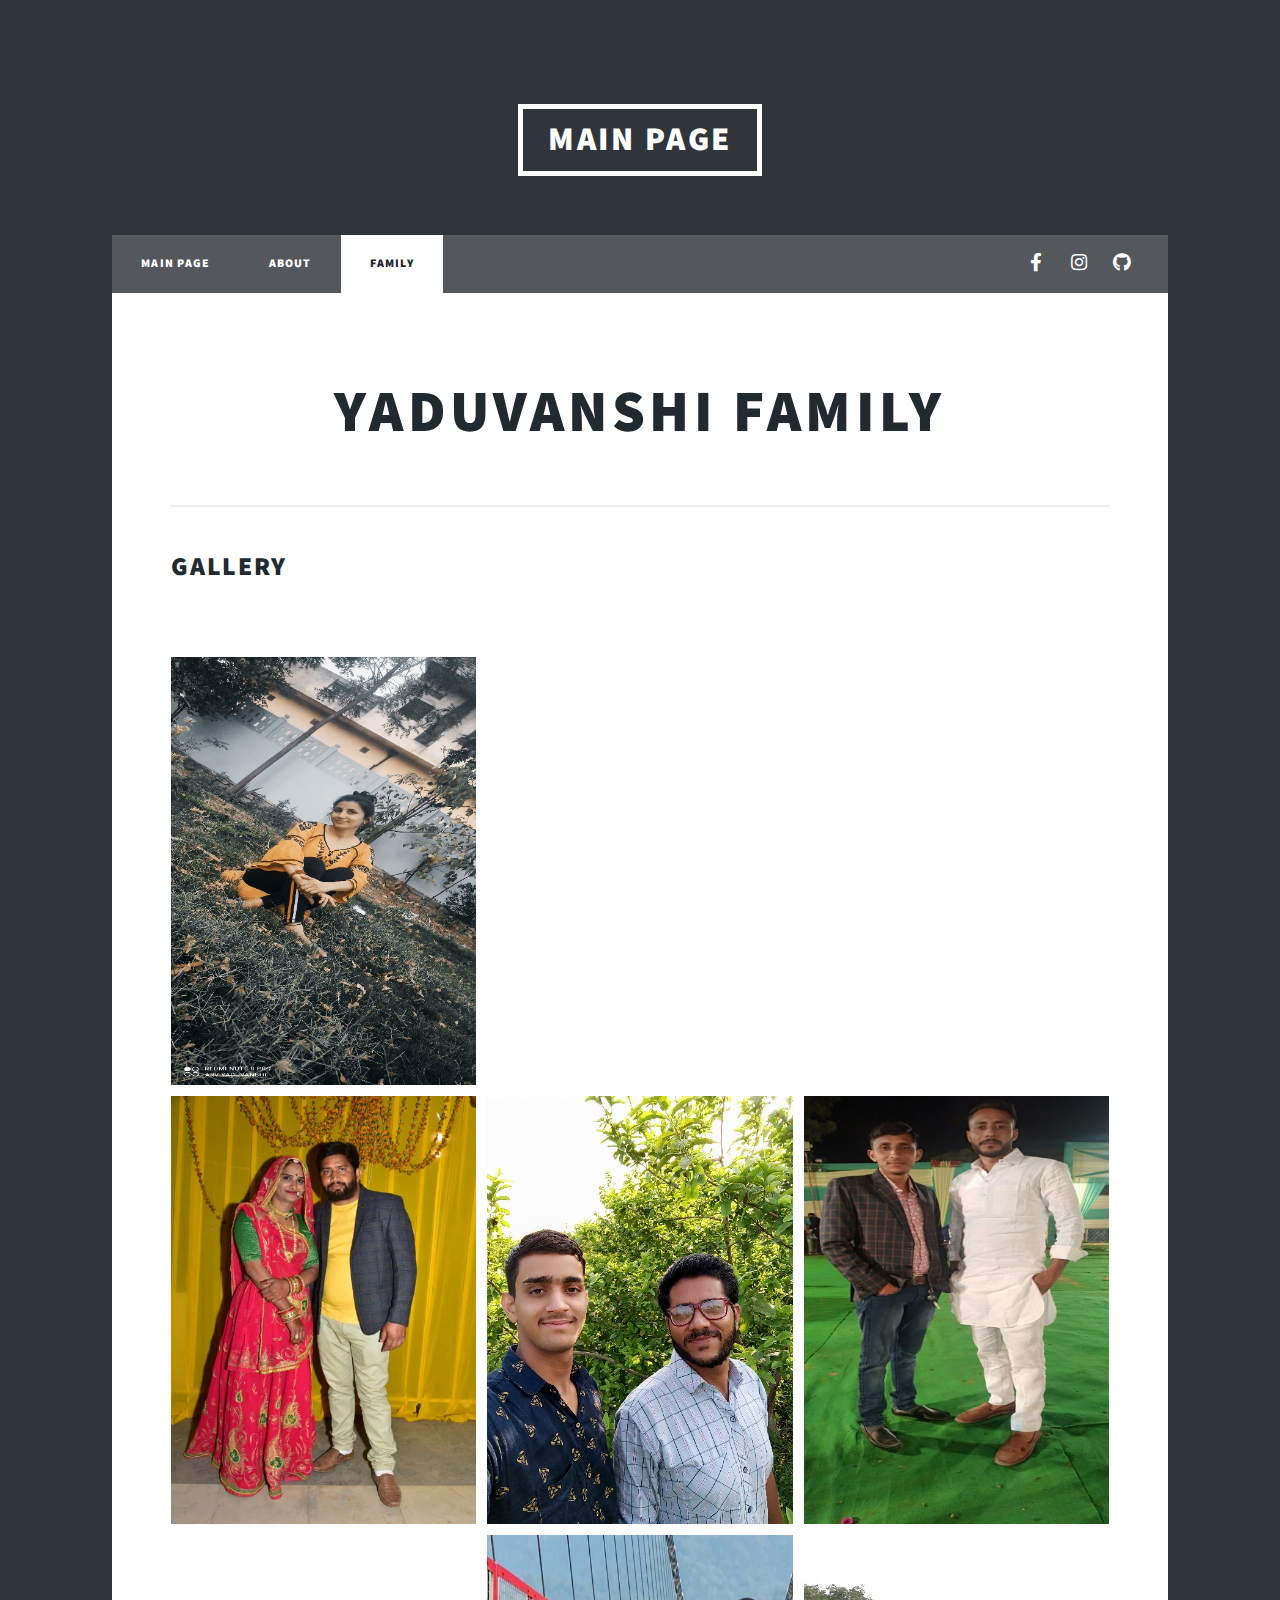
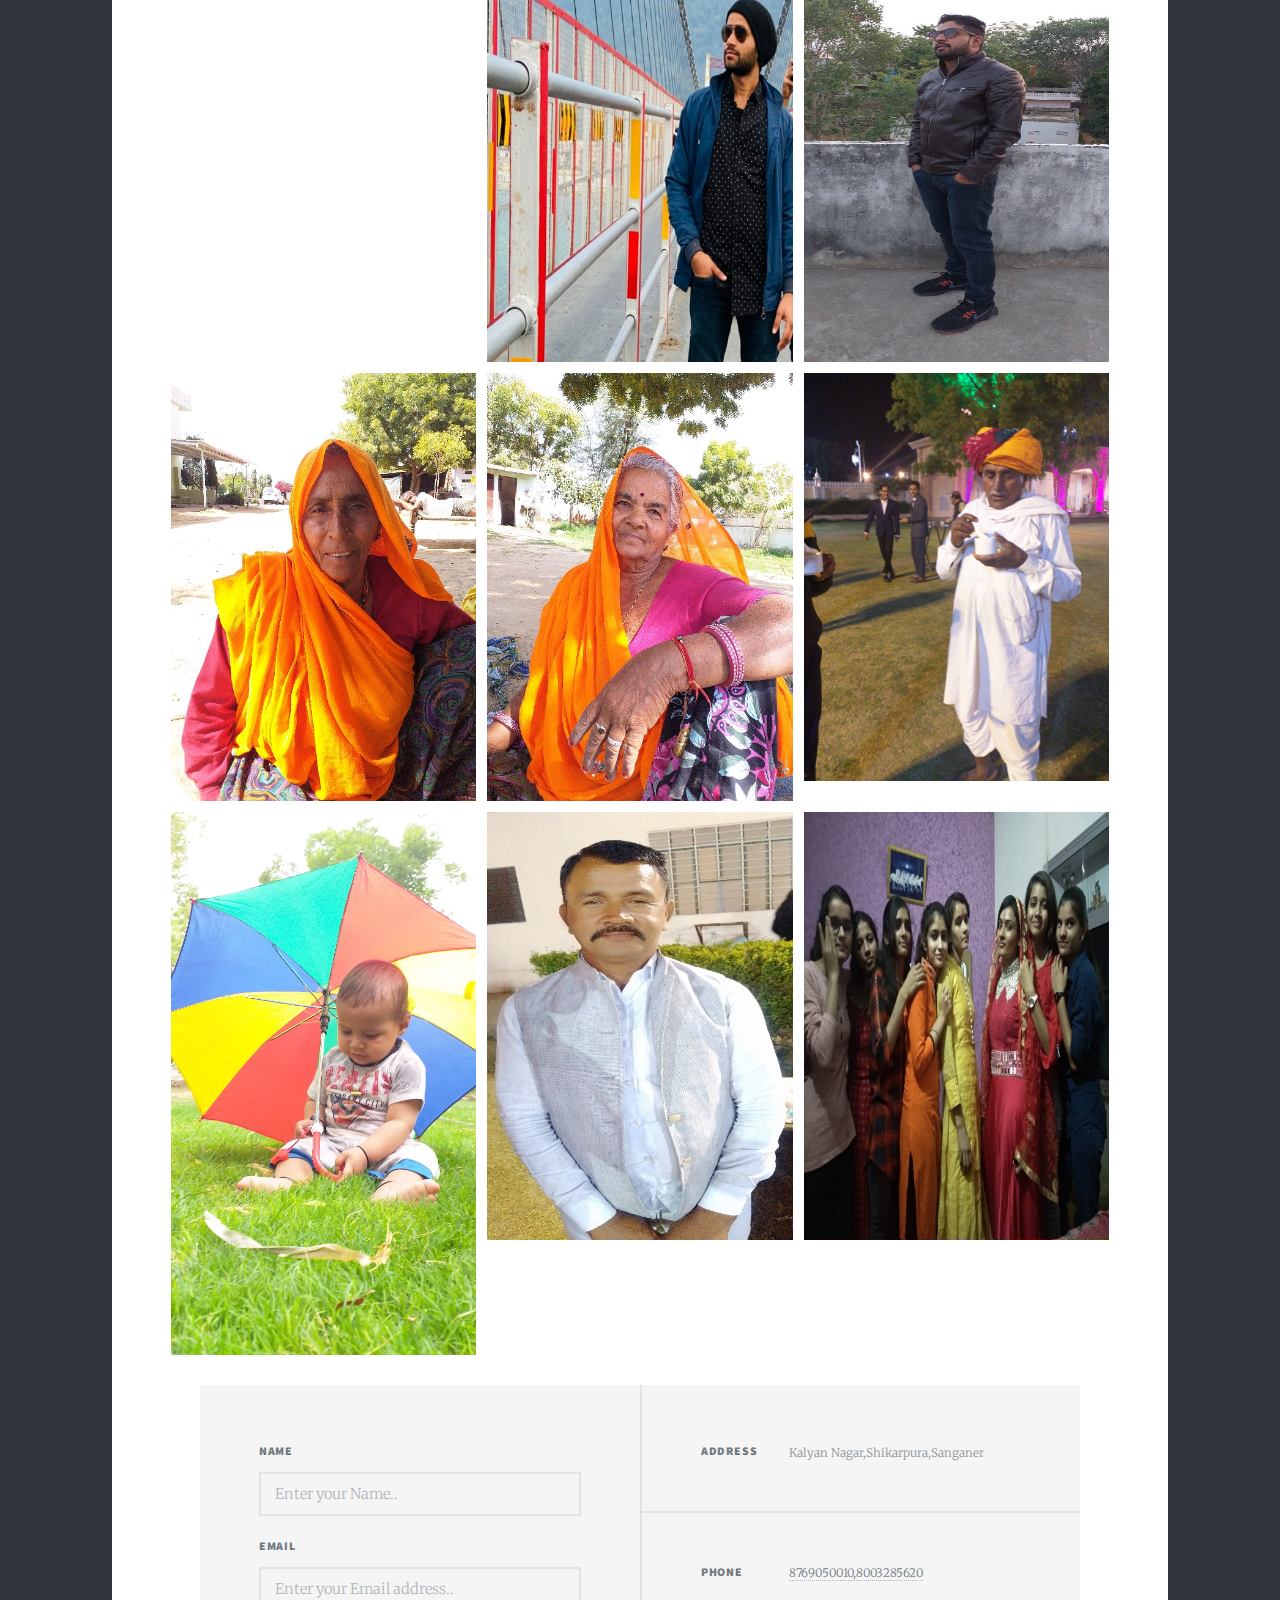
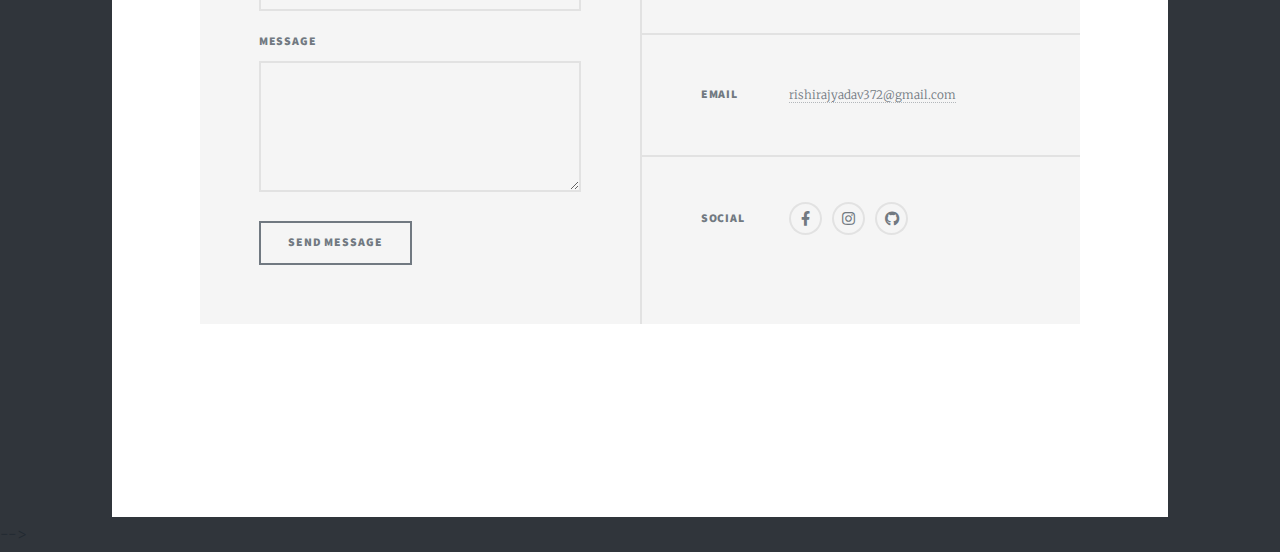
==== elements.html @ 3d3bac95 "Add files via upload" ====
<!DOCTYPE HTML>

<html>
	<head>
		<title>Family</title>
		<meta charset="utf-8" />
		<meta name="viewport" content="width=device-width, initial-scale=1, user-scalable=no" />
		<link rel="stylesheet" href="assets/css/main.css" />
		<noscript><link rel="stylesheet" href="assets/css/noscript.css" /></noscript>
	</head>
	<body class="is-preload">

		<!-- Wrapper -->
			<!-- <div id="wrapper">

				<!-- Header -->
					<header id="header">
						<a href="index.html" class="logo">Main Page</a>
					</header>

				<!-- Nav -->
					<nav id="nav">
						<ul class="links">
							<li><a href="index.html">Main page</a></li>
							<li><a href="generic.html">About</a></li>
							<li class="active"><a href="elements.html">Family</a></li>
						</ul>
						<ul class="icons">
							<li><a href="https://www.facebook.com/profile.php?id=100031483370514" class="icon brands fa-facebook-f"><span class="label">Facebook</span></a></li>
							<li><a href="https://www.instagram.com/sanjayyadav1346/" class="icon brands fa-instagram"><span class="label">Instagram</span></a></li>
							<li><a href="#" class="icon brands fa-github"><span class="label">GitHub</span></a></li>
						</ul>
					</nav>

				<!-- Main -->
					<div id="main">

						<!-- Post -->
							<section class="post">
								<header class="major">
									<h1>Yaduvanshi Family</h1>
								</header>

								<!-- Text stuff -->
									<hr />

								<!-- Image -->
									<h2>Gallery</h2>

									
									<span class="image fit"><img src="images/brothers.JPG" alt="" /></span>
									<div class="box alt">
										<div class="row gtr-50 gtr-uniform">
											<div class="col-4"><span class="image fit"><img src="images/abcd1.jpg" alt="" /></span></div>
											<div class="col-4"><span class="image fit"><img src="images/abcd2.jpg" alt="" /></span></div>
											<div class="col-4" ><span class="image fit"><img src="images/abcd3.jpg" alt=""/></span></div>
											<!-- Break -->
											<div class="col-4"><span class="image fit"><img src="images/police.jpg" alt="" /></span></div>
											<div class="col-4"><span class="image fit"><img src="images/sonu_bhaiya.jpg" alt="" /></span></div>
											<div class="col-4"><span class="image fit"><img src="images/seth.jpg" alt="" /></span></div>
											<!-- Break -->
											<div class="col-4"><span class="image fit"><img src="images/papa.jpg" alt="" /></span></div>
											<div class="col-4"><span class="image fit"><img src="images/me.jpg" alt="" /></span></div>
											<div class="col-4"><span class="image fit"><img src="images/chotu_bhai.jpg" alt="" /></span></div>
											<div class="col-4"><span class="image fit"><img src="images/gigi.jpg" alt="" /></span></div>
											<div class="col-4"><span class="image fit"><img src="images/bdi_dadi.jpg" alt="" /></span></div>
											<div class="col-4"><span class="image fit"><img src="images/mama.jpg" alt="" /></span></div>
											<div class="col-4"><span class="image fit"><img src="images/bhalla.jpg" alt="" /></span></div>
											<div class="col-4"><span class="image fit"><img src="images/bde_papa.jpg" alt="" /></span></div>
											<div class="col-4"><span class="image fit"><img src="images/sisters.jpg" alt="" /></span></div>


										</div>
									</div>
									<footer id="footer">
										<section>
											<form method="post" action="mailto:rishirajyadav372@gmail.com">
												<div class="fields">
													<div class="field">
														<label for="name" >Name</label>
														<input type="text" name="name" id="name" placeholder="Enter your Name.."/>
													</div>
													<div class="field">
														<label for="email">Email</label>
														<input type="text" name="email" id="email" placeholder="Enter your Email address.." />
													</div>
													<div class="field">
														<label for="message">Message</label>
														<textarea name="message" id="message" rows="3"></textarea>
													</div>
												</div>
												<ul class="actions">
													<li><input type="submit" value="Send Message" /></li>
												</ul>
											</form>
										</section>
										<section class="split contact">
											<section class="alt">
												<h3>Address</h3>
												<p>Kalyan Nagar,Shikarpura,Sanganer</p>
											</section>
											<section>
												<h3>Phone</h3>
												<p><a href="#">8769050010,8003285620</a></p>
											</section>
											<section>
												<h3>Email</h3>
												<p><a href="#">rishirajyadav372@gmail.com</a></p>
											</section>
											<section>
												<h3>Social</h3>
												<ul class="icons alt">
													
													<li><a href="https://www.facebook.com/profile.php?id=100031483370514" class="icon brands alt fa-facebook-f"><span class="label">Facebook</span></a></li>
													<li><a href="https://www.instagram.com/sanjayyadav1346/" class="icon brands alt fa-instagram"><span class="label">Instagram</span></a></li>
													<li><a href="https://github.com/rishiraj9211" class="icon brands alt fa-github"><span class="label">GitHub</span></a></li>
												</ul>
											</section>
										</section>
									</footer>
				
								<!-- Copyright -->
									<div id="copyright">
										<ul><li>&copy;Rishi Raj Yadav</li</ul>
									</div>
				
									
			</div>

		<!-- Scripts -->
			<script src="assets/js/jquery.min.js"></script>
			<script src="assets/js/jquery.scrollex.min.js"></script>
			<script src="assets/js/jquery.scrolly.min.js"></script>
			<script src="assets/js/browser.min.js"></script>
			<script src="assets/js/breakpoints.min.js"></script>
			<script src="assets/js/util.js"></script>
			<script src="assets/js/main.js"></script> -->

	</body>
</html>
---- assets/css/main.css ----
@import url(fontawesome-all.min.css);
@import url("https://fonts.googleapis.com/css?family=Merriweather:300,700,300italic,700italic|Source+Sans+Pro:900");

/*
	Massively by HTML5 UP
	html5up.net | @ajlkn
	Free for personal and commercial use under the CCA 3.0 license (html5up.net/license)
*/

html, body, div, span, applet, object,
iframe, h1, h2, h3, h4, h5, h6, p, blockquote,
pre, a, abbr, acronym, address, big, cite,
code, del, dfn, em, img, ins, kbd, q, s, samp,
small, strike, strong, sub, sup, tt, var, b,
u, i, center, dl, dt, dd, ol, ul, li, fieldset,
form, label, legend, table, caption, tbody,
tfoot, thead, tr, th, td, article, aside,
canvas, details, embed, figure, figcaption,
footer, header, hgroup, menu, nav, output, ruby,
section, summary, time, mark, audio, video {
	margin: 0;
	padding: 0;
	border: 0;
	font-size: 100%;
	font: inherit;
	vertical-align: baseline;}

article, aside, details, figcaption, figure,
footer, header, hgroup, menu, nav, section {
	display: block;}

body {
	line-height: 1;
}

ol, ul {
	list-style: none;
}

blockquote, q {
	quotes: none;
}

	blockquote:before, blockquote:after, q:before, q:after {
		content: '';
		content: none;
	}

table {
	border-collapse: collapse;
	border-spacing: 0;
}

body {
	-webkit-text-size-adjust: none;
}

mark {
	background-color: transparent;
	color: inherit;
}

input::-moz-focus-inner {
	border: 0;
	padding: 0;
}

input, select, textarea {
	-moz-appearance: none;
	-webkit-appearance: none;
	-ms-appearance: none;
	appearance: none;
}

/* Basic */

	@-ms-viewport {
		width: device-width;
	}

	body {
		-ms-overflow-style: scrollbar;
	}

	@media screen and (max-width: 480px) {

		html, body {
			min-width: 320px;
		}

	}

	html {
		box-sizing: border-box;
	}

	*, *:before, *:after {
		box-sizing: inherit;
	}

	body {
		background-color: #30353b;
	}

		body.is-preload *, body.is-preload *:before, body.is-preload *:after {
			-moz-animation: none !important;
			-webkit-animation: none !important;
			-ms-animation: none !important;
			animation: none !important;
			-moz-transition: none !important;
			-webkit-transition: none !important;
			-ms-transition: none !important;
			transition: none !important;
		}

/* Type */

	html {
		font-size: 16pt;
	}

		@media screen and (max-width: 1680px) {

			html {
				font-size: 12pt;
			}

		}

		@media screen and (max-width: 1280px) {

			html {
				font-size: 11pt;
			}

		}

		@media screen and (max-width: 360px) {

			html {
				font-size: 10pt;
			}

		}

	body {
		color: #212931;
	}

	body, input, select, textarea {
		font-family: "Merriweather", Georgia, serif;
		font-weight: 300;
		font-size: 1rem;
		line-height: 2.375;
	}

	a {
		-moz-transition: color 0.2s ease-in-out, background-color 0.2s ease-in-out, border-color 0.2s ease-in-out, box-shadow 0.2s ease-in-out;
		-webkit-transition: color 0.2s ease-in-out, background-color 0.2s ease-in-out, border-color 0.2s ease-in-out, box-shadow 0.2s ease-in-out;
		-ms-transition: color 0.2s ease-in-out, background-color 0.2s ease-in-out, border-color 0.2s ease-in-out, box-shadow 0.2s ease-in-out;
		transition: color 0.2s ease-in-out, background-color 0.2s ease-in-out, border-color 0.2s ease-in-out, box-shadow 0.2s ease-in-out;
		border-bottom: dotted 1px;
		text-decoration: none;
	}

		a:hover {
			border-bottom-color: transparent;
		}

	strong, b {
		font-weight: 600;
	}

	em, i {
		font-style: italic;
	}

	p {
		text-align: justify;
		margin: 0 0 2rem 0;
	}

	h1, h2, h3, h4, h5, h6 {
		font-family: "Source Sans Pro", Helvetica, sans-serif;
		font-weight: 900;
		line-height: 1.5;
		letter-spacing: 0.075em;
		text-transform: uppercase;
		margin: 0 0 1rem 0;
	}

		h1 a, h2 a, h3 a, h4 a, h5 a, h6 a {
			border-bottom: 0;
			color: inherit;
			text-decoration: none;
		}

	h1 {
		font-size: 4rem;
		line-height: 1.1;
		margin: 0 0 2rem 0;
	}

	h2 {
		font-size: 1.75rem;
		line-height: 1.3;
		margin: 0 0 1.5rem 0;
	}

	h3 {
		font-size: 1.25rem;
		margin: 0 0 1.5rem 0;
	}

	h4 {
		font-size: 1rem;
	}

	h5 {
		font-size: 0.9rem;
	}

	h6 {
		font-size: 0.8rem;
	}

	sub {
		font-size: 0.8rem;
		position: relative;
		top: 0.5rem;
	}

	sup {
		font-size: 0.8rem;
		position: relative;
		top: -0.5rem;
	}

	blockquote {
		border-left: solid 4px;
		font-style: italic;
		margin: 0 0 2rem 0;
		padding: 0.5rem 0 0.5rem 2rem;
	}

	code {
		border: solid 2px;
		font-family: "Courier New", monospace;
		font-size: 0.9rem;
		margin: 0 0.25rem;
		padding: 0.25rem 0.65rem;
	}

	pre {
		-webkit-overflow-scrolling: touch;
		font-family: "Courier New", monospace;
		font-size: 0.9rem;
		margin: 0 0 2rem 0;
	}

		pre code {
			display: block;
			line-height: 1.75;
			padding: 1rem 1.5rem;
			overflow-x: auto;
		}

	hr {
		border: 0;
		border-bottom: solid 2px;
		margin: 3rem 0;
	}

		hr.major {
			margin: 5rem 0;
		}

	.align-left {
		text-align: left;
	}

	.align-center {
		text-align: center;
	}

	.align-right {
		text-align: right;
	}

	input, select, textarea {
		color: #212931;
	}

	a {
		color: #212931;
		border-bottom-color: rgba(33, 41, 49, 0.5);
	}

		a:hover {
			border-bottom-color: transparent;
			color: #18bfef !important;
		}

	strong, b {
		color: #212931;
	}

	h1, h2, h3, h4, h5, h6 {
		color: #212931;
	}

	blockquote {
		border-left-color: #eeeeee;
	}

	code {
		background: rgba(220, 220, 220, 0.25);
		border-color: #eeeeee;
	}

	hr {
		border-bottom-color: #eeeeee;
	}

/* Row */

	.row {
		display: flex;
		flex-wrap: wrap;
		box-sizing: border-box;
		align-items: stretch;
	}

		.row > * {
			box-sizing: border-box;
		}

		.row.gtr-uniform > * > :last-child {
			margin-bottom: 0;
		}

		.row.aln-left {
			justify-content: flex-start;
		}

		.row.aln-center {
			justify-content: center;
		}

		.row.aln-right {
			justify-content: flex-end;
		}

		.row.aln-top {
			align-items: flex-start;
		}

		.row.aln-middle {
			align-items: center;
		}

		.row.aln-bottom {
			align-items: flex-end;
		}

		.row > .imp {
			order: -1;
		}

		.row > .col-1 {
			width: 8.33333%;
		}

		.row > .off-1 {
			margin-left: 8.33333%;
		}

		.row > .col-2 {
			width: 16.66667%;
		}

		.row > .off-2 {
			margin-left: 16.66667%;
		}

		.row > .col-3 {
			width: 25%;
		}

		.row > .off-3 {
			margin-left: 25%;
		}

		.row > .col-4 {
			width: 33.33333%;
		}

		.row > .off-4 {
			margin-left: 33.33333%;
		}

		.row > .col-5 {
			width: 41.66667%;
		}

		.row > .off-5 {
			margin-left: 41.66667%;
		}

		.row > .col-6 {
			width: 50%;
		}

		.row > .off-6 {
			margin-left: 50%;
		}

		.row > .col-7 {
			width: 58.33333%;
		}

		.row > .off-7 {
			margin-left: 58.33333%;
		}

		.row > .col-8 {
			width: 66.66667%;
		}

		.row > .off-8 {
			margin-left: 66.66667%;
		}

		.row > .col-9 {
			width: 75%;
		}

		.row > .off-9 {
			margin-left: 75%;
		}

		.row > .col-10 {
			width: 83.33333%;
		}

		.row > .off-10 {
			margin-left: 83.33333%;
		}

		.row > .col-11 {
			width: 91.66667%;
		}

		.row > .off-11 {
			margin-left: 91.66667%;
		}

		.row > .col-12 {
			width: 100%;
		}

		.row > .off-12 {
			margin-left: 100%;
		}

		.row.gtr-0 {
			margin-top: 0;
			margin-left: 0rem;
		}

			.row.gtr-0 > * {
				padding: 0 0 0 0rem;
			}

			.row.gtr-0.gtr-uniform {
				margin-top: 0rem;
			}

				.row.gtr-0.gtr-uniform > * {
					padding-top: 0rem;
				}

		.row.gtr-25 {
			margin-top: 0;
			margin-left: -0.375rem;
		}

			.row.gtr-25 > * {
				padding: 0 0 0 0.375rem;
			}

			.row.gtr-25.gtr-uniform {
				margin-top: -0.375rem;
			}

				.row.gtr-25.gtr-uniform > * {
					padding-top: 0.375rem;
				}

		.row.gtr-50 {
			margin-top: 0;
			margin-left: -0.75rem;
		}

			.row.gtr-50 > * {
				padding: 0 0 0 0.75rem;
			}

			.row.gtr-50.gtr-uniform {
				margin-top: -0.75rem;
			}

				.row.gtr-50.gtr-uniform > * {
					padding-top: 0.75rem;
				}

		.row {
			margin-top: 0;
			margin-left: -1.5rem;
		}

			.row > * {
				padding: 0 0 0 1.5rem;
			}

			.row.gtr-uniform {
				margin-top: -1.5rem;
			}

				.row.gtr-uniform > * {
					padding-top: 1.5rem;
				}

		.row.gtr-150 {
			margin-top: 0;
			margin-left: -2.25rem;
		}

			.row.gtr-150 > * {
				padding: 0 0 0 2.25rem;
			}

			.row.gtr-150.gtr-uniform {
				margin-top: -2.25rem;
			}

				.row.gtr-150.gtr-uniform > * {
					padding-top: 2.25rem;
				}

		.row.gtr-200 {
			margin-top: 0;
			margin-left: -3rem;
		}

			.row.gtr-200 > * {
				padding: 0 0 0 3rem;
			}

			.row.gtr-200.gtr-uniform {
				margin-top: -3rem;
			}

				.row.gtr-200.gtr-uniform > * {
					padding-top: 3rem;
				}

		@media screen and (max-width: 1680px) {

			.row {
				display: flex;
				flex-wrap: wrap;
				box-sizing: border-box;
				align-items: stretch;
			}

				.row > * {
					box-sizing: border-box;
				}

				.row.gtr-uniform > * > :last-child {
					margin-bottom: 0;
				}

				.row.aln-left {
					justify-content: flex-start;
				}

				.row.aln-center {
					justify-content: center;
				}

				.row.aln-right {
					justify-content: flex-end;
				}

				.row.aln-top {
					align-items: flex-start;
				}

				.row.aln-middle {
					align-items: center;
				}

				.row.aln-bottom {
					align-items: flex-end;
				}

				.row > .imp-xlarge {
					order: -1;
				}

				.row > .col-1-xlarge {
					width: 8.33333%;
				}

				.row > .off-1-xlarge {
					margin-left: 8.33333%;
				}

				.row > .col-2-xlarge {
					width: 16.66667%;
				}

				.row > .off-2-xlarge {
					margin-left: 16.66667%;
				}

				.row > .col-3-xlarge {
					width: 25%;
				}

				.row > .off-3-xlarge {
					margin-left: 25%;
				}

				.row > .col-4-xlarge {
					width: 33.33333%;
				}

				.row > .off-4-xlarge {
					margin-left: 33.33333%;
				}

				.row > .col-5-xlarge {
					width: 41.66667%;
				}

				.row > .off-5-xlarge {
					margin-left: 41.66667%;
				}

				.row > .col-6-xlarge {
					width: 50%;
				}

				.row > .off-6-xlarge {
					margin-left: 50%;
				}

				.row > .col-7-xlarge {
					width: 58.33333%;
				}

				.row > .off-7-xlarge {
					margin-left: 58.33333%;
				}

				.row > .col-8-xlarge {
					width: 66.66667%;
				}

				.row > .off-8-xlarge {
					margin-left: 66.66667%;
				}

				.row > .col-9-xlarge {
					width: 75%;
				}

				.row > .off-9-xlarge {
					margin-left: 75%;
				}

				.row > .col-10-xlarge {
					width: 83.33333%;
				}

				.row > .off-10-xlarge {
					margin-left: 83.33333%;
				}

				.row > .col-11-xlarge {
					width: 91.66667%;
				}

				.row > .off-11-xlarge {
					margin-left: 91.66667%;
				}

				.row > .col-12-xlarge {
					width: 100%;
				}

				.row > .off-12-xlarge {
					margin-left: 100%;
				}

				.row.gtr-0 {
					margin-top: 0;
					margin-left: 0rem;
				}

					.row.gtr-0 > * {
						padding: 0 0 0 0rem;
					}

					.row.gtr-0.gtr-uniform {
						margin-top: 0rem;
					}

						.row.gtr-0.gtr-uniform > * {
							padding-top: 0rem;
						}

				.row.gtr-25 {
					margin-top: 0;
					margin-left: -0.375rem;
				}

					.row.gtr-25 > * {
						padding: 0 0 0 0.375rem;
					}

					.row.gtr-25.gtr-uniform {
						margin-top: -0.375rem;
					}

						.row.gtr-25.gtr-uniform > * {
							padding-top: 0.375rem;
						}

				.row.gtr-50 {
					margin-top: 0;
					margin-left: -0.75rem;
				}

					.row.gtr-50 > * {
						padding: 0 0 0 0.75rem;
					}

					.row.gtr-50.gtr-uniform {
						margin-top: -0.75rem;
					}

						.row.gtr-50.gtr-uniform > * {
							padding-top: 0.75rem;
						}

				.row {
					margin-top: 0;
					margin-left: -1.5rem;
				}

					.row > * {
						padding: 0 0 0 1.5rem;
					}

					.row.gtr-uniform {
						margin-top: -1.5rem;
					}

						.row.gtr-uniform > * {
							padding-top: 1.5rem;
						}

				.row.gtr-150 {
					margin-top: 0;
					margin-left: -2.25rem;
				}

					.row.gtr-150 > * {
						padding: 0 0 0 2.25rem;
					}

					.row.gtr-150.gtr-uniform {
						margin-top: -2.25rem;
					}

						.row.gtr-150.gtr-uniform > * {
							padding-top: 2.25rem;
						}

				.row.gtr-200 {
					margin-top: 0;
					margin-left: -3rem;
				}

					.row.gtr-200 > * {
						padding: 0 0 0 3rem;
					}

					.row.gtr-200.gtr-uniform {
						margin-top: -3rem;
					}

						.row.gtr-200.gtr-uniform > * {
							padding-top: 3rem;
						}

		}

		@media screen and (max-width: 1280px) {

			.row {
				display: flex;
				flex-wrap: wrap;
				box-sizing: border-box;
				align-items: stretch;
			}

				.row > * {
					box-sizing: border-box;
				}

				.row.gtr-uniform > * > :last-child {
					margin-bottom: 0;
				}

				.row.aln-left {
					justify-content: flex-start;
				}

				.row.aln-center {
					justify-content: center;
				}

				.row.aln-right {
					justify-content: flex-end;
				}

				.row.aln-top {
					align-items: flex-start;
				}

				.row.aln-middle {
					align-items: center;
				}

				.row.aln-bottom {
					align-items: flex-end;
				}

				.row > .imp-large {
					order: -1;
				}

				.row > .col-1-large {
					width: 8.33333%;
				}

				.row > .off-1-large {
					margin-left: 8.33333%;
				}

				.row > .col-2-large {
					width: 16.66667%;
				}

				.row > .off-2-large {
					margin-left: 16.66667%;
				}

				.row > .col-3-large {
					width: 25%;
				}

				.row > .off-3-large {
					margin-left: 25%;
				}

				.row > .col-4-large {
					width: 33.33333%;
				}

				.row > .off-4-large {
					margin-left: 33.33333%;
				}

				.row > .col-5-large {
					width: 41.66667%;
				}

				.row > .off-5-large {
					margin-left: 41.66667%;
				}

				.row > .col-6-large {
					width: 50%;
				}

				.row > .off-6-large {
					margin-left: 50%;
				}

				.row > .col-7-large {
					width: 58.33333%;
				}

				.row > .off-7-large {
					margin-left: 58.33333%;
				}

				.row > .col-8-large {
					width: 66.66667%;
				}

				.row > .off-8-large {
					margin-left: 66.66667%;
				}

				.row > .col-9-large {
					width: 75%;
				}

				.row > .off-9-large {
					margin-left: 75%;
				}

				.row > .col-10-large {
					width: 83.33333%;
				}

				.row > .off-10-large {
					margin-left: 83.33333%;
				}

				.row > .col-11-large {
					width: 91.66667%;
				}

				.row > .off-11-large {
					margin-left: 91.66667%;
				}

				.row > .col-12-large {
					width: 100%;
				}

				.row > .off-12-large {
					margin-left: 100%;
				}

				.row.gtr-0 {
					margin-top: 0;
					margin-left: 0rem;
				}

					.row.gtr-0 > * {
						padding: 0 0 0 0rem;
					}

					.row.gtr-0.gtr-uniform {
						margin-top: 0rem;
					}

						.row.gtr-0.gtr-uniform > * {
							padding-top: 0rem;
						}

				.row.gtr-25 {
					margin-top: 0;
					margin-left: -0.375rem;
				}

					.row.gtr-25 > * {
						padding: 0 0 0 0.375rem;
					}

					.row.gtr-25.gtr-uniform {
						margin-top: -0.375rem;
					}

						.row.gtr-25.gtr-uniform > * {
							padding-top: 0.375rem;
						}

				.row.gtr-50 {
					margin-top: 0;
					margin-left: -0.75rem;
				}

					.row.gtr-50 > * {
						padding: 0 0 0 0.75rem;
					}

					.row.gtr-50.gtr-uniform {
						margin-top: -0.75rem;
					}

						.row.gtr-50.gtr-uniform > * {
							padding-top: 0.75rem;
						}

				.row {
					margin-top: 0;
					margin-left: -1.5rem;
				}

					.row > * {
						padding: 0 0 0 1.5rem;
					}

					.row.gtr-uniform {
						margin-top: -1.5rem;
					}

						.row.gtr-uniform > * {
							padding-top: 1.5rem;
						}

				.row.gtr-150 {
					margin-top: 0;
					margin-left: -2.25rem;
				}

					.row.gtr-150 > * {
						padding: 0 0 0 2.25rem;
					}

					.row.gtr-150.gtr-uniform {
						margin-top: -2.25rem;
					}

						.row.gtr-150.gtr-uniform > * {
							padding-top: 2.25rem;
						}

				.row.gtr-200 {
					margin-top: 0;
					margin-left: -3rem;
				}

					.row.gtr-200 > * {
						padding: 0 0 0 3rem;
					}

					.row.gtr-200.gtr-uniform {
						margin-top: -3rem;
					}

						.row.gtr-200.gtr-uniform > * {
							padding-top: 3rem;
						}

		}

		@media screen and (max-width: 980px) {

			.row {
				display: flex;
				flex-wrap: wrap;
				box-sizing: border-box;
				align-items: stretch;
			}

				.row > * {
					box-sizing: border-box;
				}

				.row.gtr-uniform > * > :last-child {
					margin-bottom: 0;
				}

				.row.aln-left {
					justify-content: flex-start;
				}

				.row.aln-center {
					justify-content: center;
				}

				.row.aln-right {
					justify-content: flex-end;
				}

				.row.aln-top {
					align-items: flex-start;
				}

				.row.aln-middle {
					align-items: center;
				}

				.row.aln-bottom {
					align-items: flex-end;
				}

				.row > .imp-medium {
					order: -1;
				}

				.row > .col-1-medium {
					width: 8.33333%;
				}

				.row > .off-1-medium {
					margin-left: 8.33333%;
				}

				.row > .col-2-medium {
					width: 16.66667%;
				}

				.row > .off-2-medium {
					margin-left: 16.66667%;
				}

				.row > .col-3-medium {
					width: 25%;
				}

				.row > .off-3-medium {
					margin-left: 25%;
				}

				.row > .col-4-medium {
					width: 33.33333%;
				}

				.row > .off-4-medium {
					margin-left: 33.33333%;
				}

				.row > .col-5-medium {
					width: 41.66667%;
				}

				.row > .off-5-medium {
					margin-left: 41.66667%;
				}

				.row > .col-6-medium {
					width: 50%;
				}

				.row > .off-6-medium {
					margin-left: 50%;
				}

				.row > .col-7-medium {
					width: 58.33333%;
				}

				.row > .off-7-medium {
					margin-left: 58.33333%;
				}

				.row > .col-8-medium {
					width: 66.66667%;
				}

				.row > .off-8-medium {
					margin-left: 66.66667%;
				}

				.row > .col-9-medium {
					width: 75%;
				}

				.row > .off-9-medium {
					margin-left: 75%;
				}

				.row > .col-10-medium {
					width: 83.33333%;
				}

				.row > .off-10-medium {
					margin-left: 83.33333%;
				}

				.row > .col-11-medium {
					width: 91.66667%;
				}

				.row > .off-11-medium {
					margin-left: 91.66667%;
				}

				.row > .col-12-medium {
					width: 100%;
				}

				.row > .off-12-medium {
					margin-left: 100%;
				}

				.row.gtr-0 {
					margin-top: 0;
					margin-left: 0rem;
				}

					.row.gtr-0 > * {
						padding: 0 0 0 0rem;
					}

					.row.gtr-0.gtr-uniform {
						margin-top: 0rem;
					}

						.row.gtr-0.gtr-uniform > * {
							padding-top: 0rem;
						}

				.row.gtr-25 {
					margin-top: 0;
					margin-left: -0.375rem;
				}

					.row.gtr-25 > * {
						padding: 0 0 0 0.375rem;
					}

					.row.gtr-25.gtr-uniform {
						margin-top: -0.375rem;
					}

						.row.gtr-25.gtr-uniform > * {
							padding-top: 0.375rem;
						}

				.row.gtr-50 {
					margin-top: 0;
					margin-left: -0.75rem;
				}

					.row.gtr-50 > * {
						padding: 0 0 0 0.75rem;
					}

					.row.gtr-50.gtr-uniform {
						margin-top: -0.75rem;
					}

						.row.gtr-50.gtr-uniform > * {
							padding-top: 0.75rem;
						}

				.row {
					margin-top: 0;
					margin-left: -1.5rem;
				}

					.row > * {
						padding: 0 0 0 1.5rem;
					}

					.row.gtr-uniform {
						margin-top: -1.5rem;
					}

						.row.gtr-uniform > * {
							padding-top: 1.5rem;
						}

				.row.gtr-150 {
					margin-top: 0;
					margin-left: -2.25rem;
				}

					.row.gtr-150 > * {
						padding: 0 0 0 2.25rem;
					}

					.row.gtr-150.gtr-uniform {
						margin-top: -2.25rem;
					}

						.row.gtr-150.gtr-uniform > * {
							padding-top: 2.25rem;
						}

				.row.gtr-200 {
					margin-top: 0;
					margin-left: -3rem;
				}

					.row.gtr-200 > * {
						padding: 0 0 0 3rem;
					}

					.row.gtr-200.gtr-uniform {
						margin-top: -3rem;
					}

						.row.gtr-200.gtr-uniform > * {
							padding-top: 3rem;
						}

		}

		@media screen and (max-width: 736px) {

			.row {
				display: flex;
				flex-wrap: wrap;
				box-sizing: border-box;
				align-items: stretch;
			}

				.row > * {
					box-sizing: border-box;
				}

				.row.gtr-uniform > * > :last-child {
					margin-bottom: 0;
				}

				.row.aln-left {
					justify-content: flex-start;
				}

				.row.aln-center {
					justify-content: center;
				}

				.row.aln-right {
					justify-content: flex-end;
				}

				.row.aln-top {
					align-items: flex-start;
				}

				.row.aln-middle {
					align-items: center;
				}

				.row.aln-bottom {
					align-items: flex-end;
				}

				.row > .imp-small {
					order: -1;
				}

				.row > .col-1-small {
					width: 8.33333%;
				}

				.row > .off-1-small {
					margin-left: 8.33333%;
				}

				.row > .col-2-small {
					width: 16.66667%;
				}

				.row > .off-2-small {
					margin-left: 16.66667%;
				}

				.row > .col-3-small {
					width: 25%;
				}

				.row > .off-3-small {
					margin-left: 25%;
				}

				.row > .col-4-small {
					width: 33.33333%;
				}

				.row > .off-4-small {
					margin-left: 33.33333%;
				}

				.row > .col-5-small {
					width: 41.66667%;
				}

				.row > .off-5-small {
					margin-left: 41.66667%;
				}

				.row > .col-6-small {
					width: 50%;
				}

				.row > .off-6-small {
					margin-left: 50%;
				}

				.row > .col-7-small {
					width: 58.33333%;
				}

				.row > .off-7-small {
					margin-left: 58.33333%;
				}

				.row > .col-8-small {
					width: 66.66667%;
				}

				.row > .off-8-small {
					margin-left: 66.66667%;
				}

				.row > .col-9-small {
					width: 75%;
				}

				.row > .off-9-small {
					margin-left: 75%;
				}

				.row > .col-10-small {
					width: 83.33333%;
				}

				.row > .off-10-small {
					margin-left: 83.33333%;
				}

				.row > .col-11-small {
					width: 91.66667%;
				}

				.row > .off-11-small {
					margin-left: 91.66667%;
				}

				.row > .col-12-small {
					width: 100%;
				}

				.row > .off-12-small {
					margin-left: 100%;
				}

				.row.gtr-0 {
					margin-top: 0;
					margin-left: 0rem;
				}

					.row.gtr-0 > * {
						padding: 0 0 0 0rem;
					}

					.row.gtr-0.gtr-uniform {
						margin-top: 0rem;
					}

						.row.gtr-0.gtr-uniform > * {
							padding-top: 0rem;
						}

				.row.gtr-25 {
					margin-top: 0;
					margin-left: -0.375rem;
				}

					.row.gtr-25 > * {
						padding: 0 0 0 0.375rem;
					}

					.row.gtr-25.gtr-uniform {
						margin-top: -0.375rem;
					}

						.row.gtr-25.gtr-uniform > * {
							padding-top: 0.375rem;
						}

				.row.gtr-50 {
					margin-top: 0;
					margin-left: -0.75rem;
				}

					.row.gtr-50 > * {
						padding: 0 0 0 0.75rem;
					}

					.row.gtr-50.gtr-uniform {
						margin-top: -0.75rem;
					}

						.row.gtr-50.gtr-uniform > * {
							padding-top: 0.75rem;
						}

				.row {
					margin-top: 0;
					margin-left: -1.5rem;
				}

					.row > * {
						padding: 0 0 0 1.5rem;
					}

					.row.gtr-uniform {
						margin-top: -1.5rem;
					}

						.row.gtr-uniform > * {
							padding-top: 1.5rem;
						}

				.row.gtr-150 {
					margin-top: 0;
					margin-left: -2.25rem;
				}

					.row.gtr-150 > * {
						padding: 0 0 0 2.25rem;
					}

					.row.gtr-150.gtr-uniform {
						margin-top: -2.25rem;
					}

						.row.gtr-150.gtr-uniform > * {
							padding-top: 2.25rem;
						}

				.row.gtr-200 {
					margin-top: 0;
					margin-left: -3rem;
				}

					.row.gtr-200 > * {
						padding: 0 0 0 3rem;
					}

					.row.gtr-200.gtr-uniform {
						margin-top: -3rem;
					}

						.row.gtr-200.gtr-uniform > * {
							padding-top: 3rem;
						}

		}

		@media screen and (max-width: 480px) {

			.row {
				display: flex;
				flex-wrap: wrap;
				box-sizing: border-box;
				align-items: stretch;
			}

				.row > * {
					box-sizing: border-box;
				}

				.row.gtr-uniform > * > :last-child {
					margin-bottom: 0;
				}

				.row.aln-left {
					justify-content: flex-start;
				}

				.row.aln-center {
					justify-content: center;
				}

				.row.aln-right {
					justify-content: flex-end;
				}

				.row.aln-top {
					align-items: flex-start;
				}

				.row.aln-middle {
					align-items: center;
				}

				.row.aln-bottom {
					align-items: flex-end;
				}

				.row > .imp-xsmall {
					order: -1;
				}

				.row > .col-1-xsmall {
					width: 8.33333%;
				}

				.row > .off-1-xsmall {
					margin-left: 8.33333%;
				}

				.row > .col-2-xsmall {
					width: 16.66667%;
				}

				.row > .off-2-xsmall {
					margin-left: 16.66667%;
				}

				.row > .col-3-xsmall {
					width: 25%;
				}

				.row > .off-3-xsmall {
					margin-left: 25%;
				}

				.row > .col-4-xsmall {
					width: 33.33333%;
				}

				.row > .off-4-xsmall {
					margin-left: 33.33333%;
				}

				.row > .col-5-xsmall {
					width: 41.66667%;
				}

				.row > .off-5-xsmall {
					margin-left: 41.66667%;
				}

				.row > .col-6-xsmall {
					width: 50%;
				}

				.row > .off-6-xsmall {
					margin-left: 50%;
				}

				.row > .col-7-xsmall {
					width: 58.33333%;
				}

				.row > .off-7-xsmall {
					margin-left: 58.33333%;
				}

				.row > .col-8-xsmall {
					width: 66.66667%;
				}

				.row > .off-8-xsmall {
					margin-left: 66.66667%;
				}

				.row > .col-9-xsmall {
					width: 75%;
				}

				.row > .off-9-xsmall {
					margin-left: 75%;
				}

				.row > .col-10-xsmall {
					width: 83.33333%;
				}

				.row > .off-10-xsmall {
					margin-left: 83.33333%;
				}

				.row > .col-11-xsmall {
					width: 91.66667%;
				}

				.row > .off-11-xsmall {
					margin-left: 91.66667%;
				}

				.row > .col-12-xsmall {
					width: 100%;
				}

				.row > .off-12-xsmall {
					margin-left: 100%;
				}

				.row.gtr-0 {
					margin-top: 0;
					margin-left: 0rem;
				}

					.row.gtr-0 > * {
						padding: 0 0 0 0rem;
					}

					.row.gtr-0.gtr-uniform {
						margin-top: 0rem;
					}

						.row.gtr-0.gtr-uniform > * {
							padding-top: 0rem;
						}

				.row.gtr-25 {
					margin-top: 0;
					margin-left: -0.375rem;
				}

					.row.gtr-25 > * {
						padding: 0 0 0 0.375rem;
					}

					.row.gtr-25.gtr-uniform {
						margin-top: -0.375rem;
					}

						.row.gtr-25.gtr-uniform > * {
							padding-top: 0.375rem;
						}

				.row.gtr-50 {
					margin-top: 0;
					margin-left: -0.75rem;
				}

					.row.gtr-50 > * {
						padding: 0 0 0 0.75rem;
					}

					.row.gtr-50.gtr-uniform {
						margin-top: -0.75rem;
					}

						.row.gtr-50.gtr-uniform > * {
							padding-top: 0.75rem;
						}

				.row {
					margin-top: 0;
					margin-left: -1.5rem;
				}

					.row > * {
						padding: 0 0 0 1.5rem;
					}

					.row.gtr-uniform {
						margin-top: -1.5rem;
					}

						.row.gtr-uniform > * {
							padding-top: 1.5rem;
						}

				.row.gtr-150 {
					margin-top: 0;
					margin-left: -2.25rem;
				}

					.row.gtr-150 > * {
						padding: 0 0 0 2.25rem;
					}

					.row.gtr-150.gtr-uniform {
						margin-top: -2.25rem;
					}

						.row.gtr-150.gtr-uniform > * {
							padding-top: 2.25rem;
						}

				.row.gtr-200 {
					margin-top: 0;
					margin-left: -3rem;
				}

					.row.gtr-200 > * {
						padding: 0 0 0 3rem;
					}

					.row.gtr-200.gtr-uniform {
						margin-top: -3rem;
					}

						.row.gtr-200.gtr-uniform > * {
							padding-top: 3rem;
						}

		}

		@media screen and (max-width: 360px) {

			.row {
				display: flex;
				flex-wrap: wrap;
				box-sizing: border-box;
				align-items: stretch;
			}

				.row > * {
					box-sizing: border-box;
				}

				.row.gtr-uniform > * > :last-child {
					margin-bottom: 0;
				}

				.row.aln-left {
					justify-content: flex-start;
				}

				.row.aln-center {
					justify-content: center;
				}

				.row.aln-right {
					justify-content: flex-end;
				}

				.row.aln-top {
					align-items: flex-start;
				}

				.row.aln-middle {
					align-items: center;
				}

				.row.aln-bottom {
					align-items: flex-end;
				}

				.row > .imp-xxsmall {
					order: -1;
				}

				.row > .col-1-xxsmall {
					width: 8.33333%;
				}

				.row > .off-1-xxsmall {
					margin-left: 8.33333%;
				}

				.row > .col-2-xxsmall {
					width: 16.66667%;
				}

				.row > .off-2-xxsmall {
					margin-left: 16.66667%;
				}

				.row > .col-3-xxsmall {
					width: 25%;
				}

				.row > .off-3-xxsmall {
					margin-left: 25%;
				}

				.row > .col-4-xxsmall {
					width: 33.33333%;
				}

				.row > .off-4-xxsmall {
					margin-left: 33.33333%;
				}

				.row > .col-5-xxsmall {
					width: 41.66667%;
				}

				.row > .off-5-xxsmall {
					margin-left: 41.66667%;
				}

				.row > .col-6-xxsmall {
					width: 50%;
				}

				.row > .off-6-xxsmall {
					margin-left: 50%;
				}

				.row > .col-7-xxsmall {
					width: 58.33333%;
				}

				.row > .off-7-xxsmall {
					margin-left: 58.33333%;
				}

				.row > .col-8-xxsmall {
					width: 66.66667%;
				}

				.row > .off-8-xxsmall {
					margin-left: 66.66667%;
				}

				.row > .col-9-xxsmall {
					width: 75%;
				}

				.row > .off-9-xxsmall {
					margin-left: 75%;
				}

				.row > .col-10-xxsmall {
					width: 83.33333%;
				}

				.row > .off-10-xxsmall {
					margin-left: 83.33333%;
				}

				.row > .col-11-xxsmall {
					width: 91.66667%;
				}

				.row > .off-11-xxsmall {
					margin-left: 91.66667%;
				}

				.row > .col-12-xxsmall {
					width: 100%;
				}

				.row > .off-12-xxsmall {
					margin-left: 100%;
				}

				.row.gtr-0 {
					margin-top: 0;
					margin-left: 0rem;
				}

					.row.gtr-0 > * {
						padding: 0 0 0 0rem;
					}

					.row.gtr-0.gtr-uniform {
						margin-top: 0rem;
					}

						.row.gtr-0.gtr-uniform > * {
							padding-top: 0rem;
						}

				.row.gtr-25 {
					margin-top: 0;
					margin-left: -0.375rem;
				}

					.row.gtr-25 > * {
						padding: 0 0 0 0.375rem;
					}

					.row.gtr-25.gtr-uniform {
						margin-top: -0.375rem;
					}

						.row.gtr-25.gtr-uniform > * {
							padding-top: 0.375rem;
						}

				.row.gtr-50 {
					margin-top: 0;
					margin-left: -0.75rem;
				}

					.row.gtr-50 > * {
						padding: 0 0 0 0.75rem;
					}

					.row.gtr-50.gtr-uniform {
						margin-top: -0.75rem;
					}

						.row.gtr-50.gtr-uniform > * {
							padding-top: 0.75rem;
						}

				.row {
					margin-top: 0;
					margin-left: -1.5rem;
				}

					.row > * {
						padding: 0 0 0 1.5rem;
					}

					.row.gtr-uniform {
						margin-top: -1.5rem;
					}

						.row.gtr-uniform > * {
							padding-top: 1.5rem;
						}

				.row.gtr-150 {
					margin-top: 0;
					margin-left: -2.25rem;
				}

					.row.gtr-150 > * {
						padding: 0 0 0 2.25rem;
					}

					.row.gtr-150.gtr-uniform {
						margin-top: -2.25rem;
					}

						.row.gtr-150.gtr-uniform > * {
							padding-top: 2.25rem;
						}

				.row.gtr-200 {
					margin-top: 0;
					margin-left: -3rem;
				}

					.row.gtr-200 > * {
						padding: 0 0 0 3rem;
					}

					.row.gtr-200.gtr-uniform {
						margin-top: -3rem;
					}

						.row.gtr-200.gtr-uniform > * {
							padding-top: 3rem;
						}

		}

/* Box */

	.box {
		border: solid 2px;
		margin-bottom: 2rem;
		padding: 1.5rem;
	}

		.box > :last-child,
		.box > :last-child > :last-child,
		.box > :last-child > :last-child > :last-child {
			margin-bottom: 0;
		}

		.box.alt {
			border: 0;
			border-radius: 0;
			padding: 0;
		}

	.box {
		border-color: #eeeeee;
	}

/* Button */

	input[type="submit"],
	input[type="reset"],
	input[type="button"],
	button,
	.button {
		-moz-appearance: none;
		-webkit-appearance: none;
		-ms-appearance: none;
		appearance: none;
		-moz-transition: background-color 0.2s ease-in-out, box-shadow 0.2s ease-in-out, color 0.2s ease-in-out;
		-webkit-transition: background-color 0.2s ease-in-out, box-shadow 0.2s ease-in-out, color 0.2s ease-in-out;
		-ms-transition: background-color 0.2s ease-in-out, box-shadow 0.2s ease-in-out, color 0.2s ease-in-out;
		transition: background-color 0.2s ease-in-out, box-shadow 0.2s ease-in-out, color 0.2s ease-in-out;
		border: 0;
		border-radius: 0;
		cursor: pointer;
		display: inline-block;
		font-family: "Source Sans Pro", Helvetica, sans-serif;
		font-size: 0.8rem;
		font-weight: 900;
		letter-spacing: 0.075em;
		height: 3rem;
		line-height: 3rem;
		padding: 0 2rem;
		text-align: center;
		text-decoration: none;
		text-transform: uppercase;
		white-space: nowrap;
	}

		input[type="submit"].icon:before,
		input[type="reset"].icon:before,
		input[type="button"].icon:before,
		button.icon:before,
		.button.icon:before {
			margin-right: 0.5rem;
		}

		input[type="submit"].icon.solo,
		input[type="reset"].icon.solo,
		input[type="button"].icon.solo,
		button.icon.solo,
		.button.icon.solo {
			position: relative;
			width: 4rem;
			height: 4rem;
			line-height: 4rem;
			border-radius: 4rem;
			text-indent: 4rem;
			overflow: hidden;
			padding: 0;
			white-space: nowrap;
		}

			input[type="submit"].icon.solo:before,
			input[type="reset"].icon.solo:before,
			input[type="button"].icon.solo:before,
			button.icon.solo:before,
			.button.icon.solo:before {
				position: absolute;
				display: block;
				top: 0;
				left: 0;
				width: inherit;
				height: inherit;
				line-height: inherit;
				font-size: 1.25rem;
				margin-right: 0;
				text-align: center;
				text-indent: 0;
			}

		input[type="submit"].fit,
		input[type="reset"].fit,
		input[type="button"].fit,
		button.fit,
		.button.fit {
			width: 100%;
		}

		input[type="submit"].small,
		input[type="reset"].small,
		input[type="button"].small,
		button.small,
		.button.small {
			font-size: 0.7rem;
			height: 2.5rem;
			line-height: 2.5rem;
			padding: 0 1.5rem;
		}

		input[type="submit"].large,
		input[type="reset"].large,
		input[type="button"].large,
		button.large,
		.button.large {
			font-size: 0.9rem;
			height: 3.5rem;
			line-height: 3.5rem;
			padding: 0 2.75rem;
		}

		@media screen and (max-width: 980px) {

			input[type="submit"],
			input[type="reset"],
			input[type="button"],
			button,
			.button {
				font-size: 0.9rem;
				height: 3.25rem;
				line-height: 3.25rem;
			}

				input[type="submit"].large,
				input[type="reset"].large,
				input[type="button"].large,
				button.large,
				.button.large {
					font-size: 1rem;
					height: 3.75rem;
					line-height: 3.75rem;
				}

		}

		input[type="submit"].disabled, input[type="submit"]:disabled,
		input[type="reset"].disabled,
		input[type="reset"]:disabled,
		input[type="button"].disabled,
		input[type="button"]:disabled,
		button.disabled,
		button:disabled,
		.button.disabled,
		.button:disabled {
			pointer-events: none;
			opacity: 0.25;
		}

	input[type="submit"],
	input[type="reset"],
	input[type="button"],
	button,
	.button {
		background-color: transparent;
		box-shadow: inset 0 0 0 2px #212931;
		color: #212931 !important;
	}

		input[type="submit"]:hover,
		input[type="reset"]:hover,
		input[type="button"]:hover,
		button:hover,
		.button:hover {
			box-shadow: inset 0 0 0 2px #18bfef;
			color: #18bfef !important;
		}

		input[type="submit"].primary,
		input[type="reset"].primary,
		input[type="button"].primary,
		button.primary,
		.button.primary {
			background-color: #212931;
			box-shadow: none;
			color: #ffffff !important;
		}

			input[type="submit"].primary:hover,
			input[type="reset"].primary:hover,
			input[type="button"].primary:hover,
			button.primary:hover,
			.button.primary:hover {
				background-color: #18bfef;
			}

/* Form */

	form {
		margin: 0 0 2rem 0;
	}

		form > :last-child {
			margin-bottom: 0;
		}

		form > .fields {
			display: -moz-flex;
			display: -webkit-flex;
			display: -ms-flex;
			display: flex;
			-moz-flex-wrap: wrap;
			-webkit-flex-wrap: wrap;
			-ms-flex-wrap: wrap;
			flex-wrap: wrap;
			width: calc(100% + 3rem);
			margin: -1.5rem 0 2rem -1.5rem;
		}

			form > .fields > .field {
				-moz-flex-grow: 0;
				-webkit-flex-grow: 0;
				-ms-flex-grow: 0;
				flex-grow: 0;
				-moz-flex-shrink: 0;
				-webkit-flex-shrink: 0;
				-ms-flex-shrink: 0;
				flex-shrink: 0;
				padding: 1.5rem 0 0 1.5rem;
				width: calc(100% - 1.5rem);
			}

				form > .fields > .field.half {
					width: calc(50% - 0.75rem);
				}

				form > .fields > .field.third {
					width: calc(100%/3 - 0.5rem);
				}

				form > .fields > .field.quarter {
					width: calc(25% - 0.375rem);
				}

		@media screen and (max-width: 480px) {

			form > .fields {
				width: calc(100% + 3rem);
				margin: -1.5rem 0 2rem -1.5rem;
			}

				form > .fields > .field {
					padding: 1.5rem 0 0 1.5rem;
					width: calc(100% - 1.5rem);
				}

					form > .fields > .field.half {
						width: calc(100% - 1.5rem);
					}

					form > .fields > .field.third {
						width: calc(100% - 1.5rem);
					}

					form > .fields > .field.quarter {
						width: calc(100% - 1.5rem);
					}

		}

	label {
		display: block;
		font-family: "Source Sans Pro", Helvetica, sans-serif;
		font-weight: 900;
		line-height: 1.5;
		letter-spacing: 0.075em;
		font-size: 0.8rem;
		text-transform: uppercase;
		margin: 0 0 0.75rem 0;
	}

		@media screen and (max-width: 980px) {

			label {
				font-size: 0.9rem;
			}

		}

	input[type="text"],
	input[type="password"],
	input[type="email"],
	select,
	textarea {
		-moz-appearance: none;
		-webkit-appearance: none;
		-ms-appearance: none;
		appearance: none;
		background: transparent;
		border-radius: 0;
		border: solid 2px;
		color: inherit;
		display: block;
		outline: 0;
		padding: 0 1rem;
		text-decoration: none;
		width: 100%;
	}

		input[type="text"]:invalid,
		input[type="password"]:invalid,
		input[type="email"]:invalid,
		select:invalid,
		textarea:invalid {
			box-shadow: none;
		}

	select {
		background-size: 1.25rem;
		background-repeat: no-repeat;
		background-position: calc(100% - 1rem) center;
		height: 3rem;
		padding-right: 3rem;
		text-overflow: ellipsis;
	}

		select:focus::-ms-value {
			background-color: transparent;
		}

		select::-ms-expand {
			display: none;
		}

	input[type="text"],
	input[type="password"],
	input[type="email"],
	select {
		height: 3rem;
	}

	textarea {
		padding: 0.75rem 1rem;
	}

	input[type="checkbox"],
	input[type="radio"] {
		-moz-appearance: none;
		-webkit-appearance: none;
		-ms-appearance: none;
		appearance: none;
		display: block;
		float: left;
		margin-right: -2rem;
		opacity: 0;
		width: 1rem;
		z-index: -1;
	}

		input[type="checkbox"] + label,
		input[type="radio"] + label {
			text-decoration: none;
			cursor: pointer;
			display: inline-block;
			font-size: 1rem;
			letter-spacing: 0;
			font-family: "Merriweather", Georgia, serif;
			text-transform: none;
			font-weight: 300;
			padding-left: 2.8rem;
			padding-right: 1rem;
			position: relative;
		}

			input[type="checkbox"] + label:before,
			input[type="radio"] + label:before {
				-moz-osx-font-smoothing: grayscale;
				-webkit-font-smoothing: antialiased;
				display: inline-block;
				font-style: normal;
				font-variant: normal;
				text-rendering: auto;
				line-height: 1;
				text-transform: none !important;
				font-family: 'Font Awesome 5 Free';
				font-weight: 900;
			}

			input[type="checkbox"] + label:before,
			input[type="radio"] + label:before {
				border-radius: 0;
				border: solid 2px;
				content: '';
				display: inline-block;
				font-size: 0.8rem;
				height: 1.8rem;
				left: 0;
				line-height: 1.65rem;
				position: absolute;
				text-align: center;
				top: -0.125rem;
				width: 1.8rem;
			}

		input[type="checkbox"]:checked + label:before,
		input[type="radio"]:checked + label:before {
			content: '\f00c';
		}

	input[type="checkbox"] + label:before {
		border-radius: 0;
	}

	input[type="radio"] + label:before {
		border-radius: 100%;
	}

	::-webkit-input-placeholder {
		opacity: 1.0;
	}

	:-moz-placeholder {
		opacity: 1.0;
	}

	::-moz-placeholder {
		opacity: 1.0;
	}

	:-ms-input-placeholder {
		opacity: 1.0;
	}

	label {
		color: #212931;
	}

	input[type="text"],
	input[type="password"],
	input[type="email"],
	select,
	textarea {
		border-color: #eeeeee;
	}

		input[type="text"]:focus,
		input[type="password"]:focus,
		input[type="email"]:focus,
		select:focus,
		textarea:focus {
			border-color: #18bfef;
		}

	select {
		background-image: url("data:image/svg+xml;charset=utf8,%3Csvg xmlns='http://www.w3.org/2000/svg' width='40' height='40' preserveAspectRatio='none' viewBox='0 0 40 40'%3E%3Cpath d='M9.4,12.3l10.4,10.4l10.4-10.4c0.2-0.2,0.5-0.4,0.9-0.4c0.3,0,0.6,0.1,0.9,0.4l3.3,3.3c0.2,0.2,0.4,0.5,0.4,0.9 c0,0.4-0.1,0.6-0.4,0.9L20.7,31.9c-0.2,0.2-0.5,0.4-0.9,0.4c-0.3,0-0.6-0.1-0.9-0.4L4.3,17.3c-0.2-0.2-0.4-0.5-0.4-0.9 c0-0.4,0.1-0.6,0.4-0.9l3.3-3.3c0.2-0.2,0.5-0.4,0.9-0.4S9.1,12.1,9.4,12.3z' fill='%23eeeeee' /%3E%3C/svg%3E");
	}

		select option {
			background-color: #ffffff;
			color: #212931;
		}

	.select-wrapper:before {
		color: #eeeeee;
	}

	input[type="checkbox"] + label,
	input[type="radio"] + label {
		color: #212931;
	}

		input[type="checkbox"] + label:before,
		input[type="radio"] + label:before {
			border-color: #eeeeee;
		}

	input[type="checkbox"]:checked + label:before,
	input[type="radio"]:checked + label:before {
		background-color: #212931;
		border-color: #212931;
		color: #ffffff;
	}

	input[type="checkbox"]:focus + label:before,
	input[type="radio"]:focus + label:before {
		border-color: #18bfef;
	}

	::-webkit-input-placeholder {
		color: #909498 !important;
	}

	:-moz-placeholder {
		color: #909498 !important;
	}

	::-moz-placeholder {
		color: #909498 !important;
	}

	:-ms-input-placeholder {
		color: #909498 !important;
	}

	.formerize-placeholder {
		color: #909498 !important;
	}

/* Icon */

	.icon {
		text-decoration: none;
		border-bottom: none;
		position: relative;
	}

		.icon:before {
			-moz-osx-font-smoothing: grayscale;
			-webkit-font-smoothing: antialiased;
			display: inline-block;
			font-style: normal;
			font-variant: normal;
			text-rendering: auto;
			line-height: 1;
			text-transform: none !important;
			font-family: 'Font Awesome 5 Free';
			font-weight: 400;
		}

		.icon > .label {
			display: none;
		}

		.icon:before {
			line-height: inherit;
		}

		.icon.solid:before {
			font-weight: 900;
		}

		.icon.brands:before {
			font-family: 'Font Awesome 5 Brands';
		}

/* Image */

	.image {
		border: 0;
		display: inline-block;
		position: relative;
	}

		.image img {
			display: block;
		}

		.image.left, .image.right {
			max-width: 40%;
		}

			.image.left img, .image.right img {
				width: 100%;
			}

		.image.left {
			float: left;
			margin: 0 2rem 2rem 0;
			top: 0.75rem;
		}

		.image.right {
			float: right;
			margin: 0 0 2rem 2rem;
			top: 0.75rem;
		}

		.image.fit {
			display: block;
			margin: 2.5rem 0;
			width: 100%;
		}

			.image.fit:first-child {
				margin-top: 0;
			}

			.image.fit img {
				width: 100%;
			}

		.image.main {
			display: block;
			margin: 4rem 0;
			width: 100%;
		}

			.image.main:first-child {
				margin-top: 0;
			}

			.image.main img {
				width: 100%;
			}

		@media screen and (max-width: 736px) {

			.image.fit {
				margin: 2rem 0;
			}

			.image.main {
				margin: 2rem 0;
			}

		}

	a.image {
		overflow: hidden;
	}

		a.image img {
			-moz-transition: -moz-transform 0.2s ease-out;
			-webkit-transition: -webkit-transform 0.2s ease-out;
			-ms-transition: -ms-transform 0.2s ease-out;
			transition: transform 0.2s ease-out;
		}

		a.image:hover img {
			-moz-transform: scale(1.05);
			-webkit-transform: scale(1.05);
			-ms-transform: scale(1.05);
			transform: scale(1.05);
		}

/* Actions */

	ul.actions {
		display: -moz-flex;
		display: -webkit-flex;
		display: -ms-flex;
		display: flex;
		cursor: default;
		list-style: none;
		margin-left: -1rem;
		padding-left: 0;
	}

		ul.actions li {
			padding: 0 0 0 1rem;
			vertical-align: middle;
		}

		ul.actions.special {
			-moz-justify-content: center;
			-webkit-justify-content: center;
			-ms-justify-content: center;
			justify-content: center;
			width: 100%;
			margin-left: 0;
		}

			ul.actions.special li:first-child {
				padding-left: 0;
			}

		ul.actions.stacked {
			-moz-flex-direction: column;
			-webkit-flex-direction: column;
			-ms-flex-direction: column;
			flex-direction: column;
			margin-left: 0;
		}

			ul.actions.stacked li {
				padding: 1.3rem 0 0 0;
			}

				ul.actions.stacked li:first-child {
					padding-top: 0;
				}

		ul.actions.fit {
			width: calc(100% + 1rem);
		}

			ul.actions.fit li {
				-moz-flex-grow: 1;
				-webkit-flex-grow: 1;
				-ms-flex-grow: 1;
				flex-grow: 1;
				-moz-flex-shrink: 1;
				-webkit-flex-shrink: 1;
				-ms-flex-shrink: 1;
				flex-shrink: 1;
				width: 100%;
			}

				ul.actions.fit li > * {
					width: 100%;
				}

			ul.actions.fit.stacked {
				width: 100%;
			}

		@media screen and (max-width: 480px) {

			ul.actions:not(.fixed) {
				-moz-flex-direction: column;
				-webkit-flex-direction: column;
				-ms-flex-direction: column;
				flex-direction: column;
				margin-left: 0;
				width: 100% !important;
			}

				ul.actions:not(.fixed) li {
					-moz-flex-grow: 1;
					-webkit-flex-grow: 1;
					-ms-flex-grow: 1;
					flex-grow: 1;
					-moz-flex-shrink: 1;
					-webkit-flex-shrink: 1;
					-ms-flex-shrink: 1;
					flex-shrink: 1;
					padding: 1rem 0 0 0;
					text-align: center;
					width: 100%;
				}

					ul.actions:not(.fixed) li > * {
						width: 100%;
					}

					ul.actions:not(.fixed) li:first-child {
						padding-top: 0;
					}

					ul.actions:not(.fixed) li input[type="submit"],
					ul.actions:not(.fixed) li input[type="reset"],
					ul.actions:not(.fixed) li input[type="button"],
					ul.actions:not(.fixed) li button,
					ul.actions:not(.fixed) li .button {
						width: 100%;
					}

						ul.actions:not(.fixed) li input[type="submit"].icon:before,
						ul.actions:not(.fixed) li input[type="reset"].icon:before,
						ul.actions:not(.fixed) li input[type="button"].icon:before,
						ul.actions:not(.fixed) li button.icon:before,
						ul.actions:not(.fixed) li .button.icon:before {
							margin-left: -0.5rem;
						}

		}

/* Icons */

	ul.icons {
		cursor: default;
		list-style: none;
		padding-left: 0;
	}

		ul.icons li {
			display: inline-block;
			padding: 0 0.5rem 0 0;
			vertical-align: middle;
		}

			ul.icons li:last-child {
				padding-right: 0;
			}

			ul.icons li .icon:before {
				width: 2.25rem;
				height: 2.25rem;
				line-height: 2.25rem;
				display: inline-block;
				text-align: center;
				border-radius: 100%;
				font-size: 1.25rem;
			}

		ul.icons.alt li .icon:before {
			-moz-transition: color 0.2s ease-in-out, background-color 0.2s ease-in-out, border-color 0.2s ease-in-out, box-shadow 0.2s ease-in-out;
			-webkit-transition: color 0.2s ease-in-out, background-color 0.2s ease-in-out, border-color 0.2s ease-in-out, box-shadow 0.2s ease-in-out;
			-ms-transition: color 0.2s ease-in-out, background-color 0.2s ease-in-out, border-color 0.2s ease-in-out, box-shadow 0.2s ease-in-out;
			transition: color 0.2s ease-in-out, background-color 0.2s ease-in-out, border-color 0.2s ease-in-out, box-shadow 0.2s ease-in-out;
			font-size: 1rem;
		}

/* List */

	ol {
		list-style: decimal;
		margin: 0 0 2rem 0;
		padding-left: 1.25rem;
	}

		ol li {
			padding-left: 0.25rem;
		}

	ul {
		list-style: disc;
		margin: 0 0 2rem 0;
		padding-left: 1rem;
	}

		ul li {
			padding-left: 0.5rem;
		}

		ul.divided {
			list-style: none;
			padding-left: 0;
		}

			ul.divided li {
				border-top: solid 1px;
				padding: 0.5rem 0;
			}

				ul.divided li:first-child {
					border-top: 0;
					padding-top: 0;
				}

	dl {
		margin: 0 0 2rem 0;
	}

		dl dt {
			display: block;
			font-weight: 600;
			margin: 0 0 1rem 0;
		}

		dl dd {
			margin-left: 2rem;
		}

	ul.divided li {
		border-top-color: #eeeeee;
	}

	ul.icons li a.icon:hover:before {
		color: #18bfef;
	}

	ul.icons.alt li .icon:before {
		box-shadow: inset 0 0 0 2px #eeeeee;
	}

	ul.icons.alt li a.icon:hover:before {
		box-shadow: inset 0 0 0 2px #18bfef;
	}

/* Section/Article */

	section.special, article.special {
		text-align: center;
	}

	header {
		cursor: default;
	}

		header > .date {
			display: block;
			font-size: 0.8rem;
			height: 1;
			margin: 0 0 1rem 0;
			position: relative;
		}

		header > p {
			font-style: italic;
		}

		header > h1 + p {
			font-size: 1.1rem;
			margin-top: -0.5rem;
			line-height: 2;
		}

		header > h2 + p {
			font-size: 1rem;
			margin-top: -0.75rem;
		}

		header > h3 + p {
			font-size: 0.9rem;
			margin-top: -0.75rem;
		}

		header > h4 + p {
			font-size: 0.8rem;
			margin-top: -0.75rem;
		}

		header.major {
			margin: 0 0 4rem 0;
			text-align: center;
		}

			header.major > :last-child {
				margin-bottom: 0;
			}

			header.major > p {
				margin-top: 0;
				text-align: center;
			}

			header.major > .date {
				font-size: 1rem;
				margin: 0 0 4rem 0;
			}

				header.major > .date:before, header.major > .date:after {
					content: '';
					display: block;
					position: absolute;
					top: 50%;
					width: calc(50% - 6rem);
					border-top: solid 2px;
				}

				header.major > .date:before {
					left: 0;
				}

				header.major > .date:after {
					right: 0;
				}

		@media screen and (max-width: 980px) {

			header br {
				display: none;
			}

		}

		@media screen and (max-width: 736px) {

			header.major {
				margin: 0 0 2rem 0;
			}

		}

	header.major .date:before, header.major .date:after {
		border-top-color: #eeeeee;
	}

/* Table */

	.table-wrapper {
		-webkit-overflow-scrolling: touch;
		overflow-x: auto;
	}

	table {
		margin: 0 0 2rem 0;
		width: 100%;
	}

		table tbody tr {
			border: solid 1px;
			border-left: 0;
			border-right: 0;
		}

		table td {
			padding: 0.75rem 0.75rem;
		}

		table th {
			font-family: "Source Sans Pro", Helvetica, sans-serif;
			font-size: 0.8rem;
			font-weight: 900;
			letter-spacing: 0.075em;
			line-height: 1.5;
			padding: 0 0.75rem 0.75rem 0.75rem;
			text-align: left;
			text-transform: uppercase;
		}

			@media screen and (max-width: 980px) {

				table th {
					font-size: 0.9rem;
				}

			}

		table thead {
			border-bottom: solid 2px;
		}

		table tfoot {
			border-top: solid 2px;
		}

		table.alt {
			border-collapse: separate;
		}

			table.alt tbody tr td {
				border: solid 1px;
				border-left-width: 0;
				border-top-width: 0;
			}

				table.alt tbody tr td:first-child {
					border-left-width: 1px;
				}

			table.alt tbody tr:first-child td {
				border-top-width: 1px;
			}

			table.alt thead {
				border-bottom: 0;
			}

			table.alt tfoot {
				border-top: 0;
			}

	table tbody tr {
		border-color: #eeeeee;
	}

		table tbody tr:nth-child(2n + 1) {
			background-color: rgba(220, 220, 220, 0.25);
		}

	table th {
		color: #212931;
	}

	table thead {
		border-bottom-color: #eeeeee;
	}

	table tfoot {
		border-top-color: #eeeeee;
	}

	table.alt tbody tr td {
		border-color: #eeeeee;
	}

/* Pagination */

	.pagination {
		display: -moz-inline-flex;
		display: -webkit-inline-flex;
		display: -ms-inline-flex;
		display: inline-flex;
		-moz-user-select: none;
		-webkit-user-select: none;
		-ms-user-select: none;
		user-select: none;
		cursor: default;
		list-style: none;
		margin: 0 0 2rem 2px;
		padding: 0;
	}

		.pagination a, .pagination span {
			-moz-transition: background-color 0.2s ease-in-out, border-color 0.2s ease-in-out, box-shadow 0.2s ease-in-out, color 0.2s ease-in-out;
			-webkit-transition: background-color 0.2s ease-in-out, border-color 0.2s ease-in-out, box-shadow 0.2s ease-in-out, color 0.2s ease-in-out;
			-ms-transition: background-color 0.2s ease-in-out, border-color 0.2s ease-in-out, box-shadow 0.2s ease-in-out, color 0.2s ease-in-out;
			transition: background-color 0.2s ease-in-out, border-color 0.2s ease-in-out, box-shadow 0.2s ease-in-out, color 0.2s ease-in-out;
			border: solid 2px;
			display: inline-block;
			font-family: "Source Sans Pro", Helvetica, sans-serif;
			font-size: 0.8rem;
			font-weight: 900;
			height: 3rem;
			letter-spacing: 0.075em;
			line-height: calc(3rem - 4px);
			margin-left: -2px;
			min-width: 3rem;
			position: relative;
			text-align: center;
			text-decoration: none;
			text-transform: uppercase;
		}

		.pagination .next, .pagination .previous {
			text-decoration: none;
			padding: 0 1.75rem;
		}

			.pagination .next:before, .pagination .previous:before {
				-moz-osx-font-smoothing: grayscale;
				-webkit-font-smoothing: antialiased;
				display: inline-block;
				font-style: normal;
				font-variant: normal;
				text-rendering: auto;
				line-height: 1;
				text-transform: none !important;
				font-family: 'Font Awesome 5 Free';
				font-weight: 900;
			}

			.pagination .next:before, .pagination .previous:before {
				display: inline-block;
				color: inherit !important;
				line-height: inherit;
			}

		.pagination .previous:before {
			content: '\f104';
			margin-right: 0.9375em;
		}

		.pagination .next:before {
			content: '\f105';
			float: right;
			margin-left: 0.9375em;
		}

		@media screen and (max-width: 980px) {

			.pagination a, .pagination span {
				font-size: 0.9rem;
			}

		}

		@media screen and (max-width: 480px) {

			.pagination .page, .pagination .extra {
				display: none;
			}

		}

	.pagination a, .pagination span {
		border-color: #eeeeee;
	}

	.pagination a {
		color: #212931 !important;
	}

		.pagination a:hover {
			color: #18bfef !important;
			border-color: #18bfef;
			z-index: 1;
		}

			.pagination a:hover + a,
			.pagination a:hover + span {
				border-left-color: #18bfef;
			}

		.pagination a.active {
			background-color: #eeeeee;
		}

	.pagination span {
		color: #eeeeee;
	}

/* Wrapper */

	#wrapper {
		-moz-transition: opacity 0.5s ease;
		-webkit-transition: opacity 0.5s ease;
		-ms-transition: opacity 0.5s ease;
		transition: opacity 0.5s ease;
		position: relative;
		z-index: 1;
		overflow: hidden;
	}

		#wrapper > .bg {
			position: absolute;
			top: 0;
			left: 0;
			width: 100%;
			height: 100%;
			background-color: #212931;
			background-image: url("../../images/overlay.png"), linear-gradient(0deg, rgba(0, 0, 0, 0.1), rgba(0, 0, 0, 0.1)), url("../../images/bg.jpg");
			background-size: auto,								auto,														100% auto;
			background-position: center,								center,														top center;
			background-repeat: repeat,								no-repeat,													no-repeat;
			background-attachment: scroll,								scroll,														scroll;
			z-index: -1;
		}

			#wrapper > .bg.fixed {
				position: fixed;
				width: 100vw;
				height: 100vh;
			}

		#wrapper.fade-in:before {
			pointer-events: none;
			-moz-transition: opacity 1s ease-in-out;
			-webkit-transition: opacity 1s ease-in-out;
			-ms-transition: opacity 1s ease-in-out;
			transition: opacity 1s ease-in-out;
			-moz-transition-delay: 0.75s;
			-webkit-transition-delay: 0.75s;
			-ms-transition-delay: 0.75s;
			transition-delay: 0.75s;
			background: #1e252d;
			content: '';
			display: block;
			height: 100%;
			left: 0;
			opacity: 0;
			position: fixed;
			top: 0;
			width: 100%;
		}

		body.is-preload #wrapper.fade-in:before {
			opacity: 1;
		}

		@media screen and (orientation: portrait) {

			#wrapper > .bg {
				background-size: auto,								auto,														auto 175%;
			}

		}

/* Intro */

	#intro {
		color: #ffffff;
		padding: 8rem 4rem 6rem 4rem ;
		-moz-align-items: center;
		-webkit-align-items: center;
		-ms-align-items: center;
		align-items: center;
		display: -moz-flex;
		display: -webkit-flex;
		display: -ms-flex;
		display: flex;
		-moz-flex-direction: column;
		-webkit-flex-direction: column;
		-ms-flex-direction: column;
		flex-direction: column;
		-moz-justify-content: -moz-flex-end;
		-webkit-justify-content: -webkit-flex-end;
		-ms-justify-content: -ms-flex-end;
		justify-content: flex-end;
		-moz-transition: opacity 1s ease, -moz-transform 1s ease;
		-webkit-transition: opacity 1s ease, -webkit-transform 1s ease;
		-ms-transition: opacity 1s ease, -ms-transform 1s ease;
		transition: opacity 1s ease, transform 1s ease;
		position: relative;
		cursor: default;
		text-align: center;
		z-index: 1;
		min-height: 100vh;
	}

		#intro input, #intro select, #intro textarea {
			color: #ffffff;
		}

		#intro a {
			color: #ffffff;
			border-bottom-color: rgba(255, 255, 255, 0.5);
		}

			#intro a:hover {
				border-bottom-color: transparent;
				color: #18bfef !important;
			}

		#intro strong, #intro b {
			color: #ffffff;
		}

		#intro h1, #intro h2, #intro h3, #intro h4, #intro h5, #intro h6 {
			color: #ffffff;
		}

		#intro blockquote {
			border-left-color: #ffffff;
		}

		#intro code {
			background: rgba(255, 255, 255, 0.075);
			border-color: #ffffff;
		}

		#intro hr {
			border-bottom-color: #ffffff;
		}

		#intro input[type="submit"],
		#intro input[type="reset"],
		#intro input[type="button"],
		#intro button,
		#intro .button {
			background-color: transparent;
			box-shadow: inset 0 0 0 2px #ffffff;
			color: #ffffff !important;
		}

			#intro input[type="submit"]:hover,
			#intro input[type="reset"]:hover,
			#intro input[type="button"]:hover,
			#intro button:hover,
			#intro .button:hover {
				box-shadow: inset 0 0 0 2px #18bfef;
				color: #18bfef !important;
			}

			#intro input[type="submit"].primary,
			#intro input[type="reset"].primary,
			#intro input[type="button"].primary,
			#intro button.primary,
			#intro .button.primary {
				background-color: #ffffff;
				box-shadow: none;
				color: #1e252d !important;
			}

				#intro input[type="submit"].primary:hover,
				#intro input[type="reset"].primary:hover,
				#intro input[type="button"].primary:hover,
				#intro button.primary:hover,
				#intro .button.primary:hover {
					background-color: #18bfef;
				}

		#intro h1 {
			font-size: 5rem;
			line-height: 1;
		}

		#intro p {
			font-size: 1.25rem;
			font-style: italic;
			margin-top: -0.25rem;
			text-align: center;
		}

		#intro + #header {
			margin-top: -20rem;
		}

			#intro + #header .logo {
				-moz-transform: translateY(2rem);
				-webkit-transform: translateY(2rem);
				-ms-transform: translateY(2rem);
				transform: translateY(2rem);
				opacity: 0;
				visibility: hidden;
			}

		#intro.hidden {
			pointer-events: none;
			-moz-transform: translateY(2rem);
			-webkit-transform: translateY(2rem);
			-ms-transform: translateY(2rem);
			transform: translateY(2rem);
			-moz-transition: opacity 0.5s ease, -moz-transform 0.5s ease, visibility 0.5s;
			-webkit-transition: opacity 0.5s ease, -webkit-transform 0.5s ease, visibility 0.5s;
			-ms-transition: opacity 0.5s ease, -ms-transform 0.5s ease, visibility 0.5s;
			transition: opacity 0.5s ease, transform 0.5s ease, visibility 0.5s;
			opacity: 0;
			visibility: hidden;
		}

			#intro.hidden + #header .logo {
				-moz-transform: translateY(0);
				-webkit-transform: translateY(0);
				-ms-transform: translateY(0);
				transform: translateY(0);
				opacity: 1;
				visibility: visible;
			}

		body.is-preload #intro {
			-moz-transform: translateY(2rem);
			-webkit-transform: translateY(2rem);
			-ms-transform: translateY(2rem);
			transform: translateY(2rem);
			opacity: 0;
		}

			body.is-preload #intro:not(.hidden) + #header + #nav {
				-moz-transform: translateY(4rem);
				-webkit-transform: translateY(4rem);
				-ms-transform: translateY(4rem);
				transform: translateY(4rem);
				opacity: 0;
			}

		@media screen and (max-width: 980px) {

			#intro {
				padding: 4rem 4rem 2rem 4rem ;
				min-height: 90vh;
			}

				#intro p br {
					display: none;
				}

				#intro + #header {
					margin-top: -14rem;
				}

		}

		@media screen and (max-width: 736px) {

			#intro {
				padding: 3rem 2rem 1rem 2rem ;
				min-height: 80vh;
			}

				#intro h1 {
					font-size: 3.25rem;
					line-height: 1.1;
					margin-bottom: 1rem;
				}

				#intro p {
					font-size: 1rem;
					margin-top: 0rem;
				}

				#intro .actions {
					display: none;
				}

		}

/* Header */

	#header {
		color: #ffffff;
		-moz-align-items: center;
		-webkit-align-items: center;
		-ms-align-items: center;
		align-items: center;
		display: -moz-flex;
		display: -webkit-flex;
		display: -ms-flex;
		display: flex;
		-moz-flex-direction: column;
		-webkit-flex-direction: column;
		-ms-flex-direction: column;
		flex-direction: column;
		-moz-justify-content: -moz-flex-end;
		-webkit-justify-content: -webkit-flex-end;
		-ms-justify-content: -ms-flex-end;
		justify-content: flex-end;
		pointer-events: none;
		-moz-user-select: none;
		-webkit-user-select: none;
		-ms-user-select: none;
		user-select: none;
		height: 20rem;
		padding-bottom: 8rem;
		position: relative;
		text-align: center;
		z-index: 2;
	}

		#header input, #header select, #header textarea {
			color: #ffffff;
		}

		#header a {
			color: #ffffff;
			border-bottom-color: rgba(255, 255, 255, 0.5);
		}

			#header a:hover {
				border-bottom-color: transparent;
				color: #18bfef !important;
			}

		#header strong, #header b {
			color: #ffffff;
		}

		#header h1, #header h2, #header h3, #header h4, #header h5, #header h6 {
			color: #ffffff;
		}

		#header blockquote {
			border-left-color: #ffffff;
		}

		#header code {
			background: rgba(255, 255, 255, 0.075);
			border-color: #ffffff;
		}

		#header hr {
			border-bottom-color: #ffffff;
		}

		#header .logo {
			-moz-transition: border-color 0.2s ease-in-out, color 0.2s ease-in-out, opacity 0.5s ease, -moz-transform 0.5s ease, visibility 0.5s;
			-webkit-transition: border-color 0.2s ease-in-out, color 0.2s ease-in-out, opacity 0.5s ease, -webkit-transform 0.5s ease, visibility 0.5s;
			-ms-transition: border-color 0.2s ease-in-out, color 0.2s ease-in-out, opacity 0.5s ease, -ms-transform 0.5s ease, visibility 0.5s;
			transition: border-color 0.2s ease-in-out, color 0.2s ease-in-out, opacity 0.5s ease, transform 0.5s ease, visibility 0.5s;
			pointer-events: auto;
			border-style: solid;
			border-color: #ffffff;
			border-width: 5px !important;
			font-family: "Source Sans Pro", Helvetica, sans-serif;
			font-size: 2.25rem;
			font-weight: 900;
			letter-spacing: 0.075em;
			line-height: 1;
			padding: 1rem 1.75rem;
			text-transform: uppercase;
			visibility: visible;
		}

			#header .logo:hover {
				border-color: #18bfef !important;
				color: #18bfef !important;
			}

		@media screen and (max-width: 980px) {

			#header {
				height: 14rem;
				padding-bottom: 4rem;
			}

		}

		@media screen and (max-width: 736px) {

			#header {
				padding-bottom: 3rem;
			}

				#header .logo {
					font-size: 1.75rem;
					border-width: 3px !important;
				}

		}

/* Nav */

	#nav {
		color: #ffffff;
		display: -moz-flex;
		display: -webkit-flex;
		display: -ms-flex;
		display: flex;
		-moz-transition: -moz-transform 1s ease, opacity 1s ease;
		-webkit-transition: -webkit-transform 1s ease, opacity 1s ease;
		-ms-transition: -ms-transform 1s ease, opacity 1s ease;
		transition: transform 1s ease, opacity 1s ease;
		background: rgba(255, 255, 255, 0.175);
		height: 4rem;
		line-height: 4rem;
		margin: -4rem auto 0 auto;
		overflow: hidden;
		padding: 0 2rem 0 0;
		position: relative;
		width: calc(100% - 4rem);
		max-width: 72rem;
		z-index: 2;
	}

		#nav ul.divided li {
			border-top-color: #ffffff;
		}

		#nav ul.icons li a.icon:hover:before {
			color: #18bfef;
		}

		#nav ul.icons.alt li .icon:before {
			box-shadow: inset 0 0 0 2px #ffffff;
		}

		#nav ul.icons.alt li a.icon:hover:before {
			box-shadow: inset 0 0 0 2px #18bfef;
		}

		#nav input, #nav select, #nav textarea {
			color: #ffffff;
		}

		#nav a {
			color: #ffffff;
			border-bottom-color: rgba(255, 255, 255, 0.5);
		}

			#nav a:hover {
				border-bottom-color: transparent;
				color: #18bfef !important;
			}

		#nav strong, #nav b {
			color: #ffffff;
		}

		#nav h1, #nav h2, #nav h3, #nav h4, #nav h5, #nav h6 {
			color: #ffffff;
		}

		#nav blockquote {
			border-left-color: #ffffff;
		}

		#nav code {
			background: rgba(255, 255, 255, 0.075);
			border-color: #ffffff;
		}

		#nav hr {
			border-bottom-color: #ffffff;
		}

		#nav ul.links {
			display: -moz-flex;
			display: -webkit-flex;
			display: -ms-flex;
			display: flex;
			-moz-flex-grow: 1;
			-webkit-flex-grow: 1;
			-ms-flex-grow: 1;
			flex-grow: 1;
			-moz-flex-shrink: 1;
			-webkit-flex-shrink: 1;
			-ms-flex-shrink: 1;
			flex-shrink: 1;
			font-family: "Source Sans Pro", Helvetica, sans-serif;
			font-weight: 900;
			letter-spacing: 0.075em;
			list-style: none;
			margin-bottom: 0;
			padding-left: 0;
			text-transform: uppercase;
		}

			#nav ul.links li {
				display: block;
				padding-left: 0;
			}

				#nav ul.links li a {
					-moz-transition: background-color 0.2s ease-in-out, color 0.2s ease-in-out;
					-webkit-transition: background-color 0.2s ease-in-out, color 0.2s ease-in-out;
					-ms-transition: background-color 0.2s ease-in-out, color 0.2s ease-in-out;
					transition: background-color 0.2s ease-in-out, color 0.2s ease-in-out;
					display: block;
					font-size: 0.8rem;
					outline: none;
					padding: 0 2rem;
				}

					#nav ul.links li a:hover {
						color: inherit !important;
						background-color: rgba(255, 255, 255, 0.1);
					}

				#nav ul.links li.active {
					background-color: #ffffff;
				}

					#nav ul.links li.active a {
						color: #1e252d;
					}

						#nav ul.links li.active a:hover {
							color: #18bfef !important;
						}

		#nav ul.icons {
			-moz-flex-grow: 0;
			-webkit-flex-grow: 0;
			-ms-flex-grow: 0;
			flex-grow: 0;
			-moz-flex-shrink: 0;
			-webkit-flex-shrink: 0;
			-ms-flex-shrink: 0;
			flex-shrink: 0;
			margin-bottom: 0;
		}

		@media screen and (max-width: 980px) {

			#nav {
				display: none;
			}

		}

/* Main */

	#main {
		background-color: #ffffff;
		position: relative;
		margin: 0 auto;
		width: calc(100% - 4rem);
		max-width: 72rem;
		z-index: 2;
	}

		#main > * {
			padding: 4rem 4rem 2rem 4rem ;
			border-top: solid 2px #eeeeee;
			margin: 0;
		}

			#main > *:first-child {
				border-top: 0;
			}

		#main > footer {
			text-align: center;
		}

		#main > .post {
			padding: 8rem 8rem 6rem 8rem ;
		}

			#main > .post header.major > .date {
				margin-top: -2rem;
			}

			#main > .post header.major > h1, #main > .post header.major h2 {
				font-size: 4rem;
				line-height: 1.1;
				margin: 0 0 2rem 0;
			}

			#main > .post.featured {
				text-align: center;
			}

			@media screen and (max-width: 1280px) {

				#main > .post {
					padding: 6rem 4rem 4rem 4rem ;
				}

			}

			@media screen and (max-width: 736px) {

				#main > .post {
					padding: 4rem 2rem 2rem 2rem ;
				}

					#main > .post header.major > .date {
						margin-top: -1rem;
						margin-bottom: 2rem;
					}

					#main > .post header.major > h1, #main > .post header.major h2 {
						font-size: 2.5rem;
						line-height: 1.2;
						margin: 0 0 1.5rem 0;
					}

			}

		#main > .posts {
			display: -moz-flex;
			display: -webkit-flex;
			display: -ms-flex;
			display: flex;
			-moz-flex-wrap: wrap;
			-webkit-flex-wrap: wrap;
			-ms-flex-wrap: wrap;
			flex-wrap: wrap;
			-moz-align-items: -moz-stretch;
			-webkit-align-items: -webkit-stretch;
			-ms-align-items: -ms-stretch;
			align-items: stretch;
			text-align: center;
			width: 100%;
			padding: 0;
		}

			#main > .posts > * {
				-moz-flex-shrink: 1;
				-webkit-flex-shrink: 1;
				-ms-flex-shrink: 1;
				flex-shrink: 1;
				-moz-flex-grow: 0;
				-webkit-flex-grow: 0;
				-ms-flex-grow: 0;
				flex-grow: 0;
			}

			#main > .posts > * {
				width: 50%;
			}

			#main > .posts > * {
				padding: 4rem;
				width: 50%;
			}

			#main > .posts > article {
				border-color: #eeeeee;
				border-left-width: 2px;
				border-style: solid;
				border-top-width: 2px;
				text-align: center;
			}

				#main > .posts > article > :last-child {
					margin-bottom: 0;
				}

				#main > .posts > article:nth-child(2n - 1) {
					border-left-width: 0;
				}

				#main > .posts > article:nth-child(-n + 2) {
					border-top-width: 0;
				}

			@media screen and (max-width: 980px) {

				#main > .posts > * {
					width: 50%;
				}

				#main > .posts > * {
					padding: 2.5rem;
					width: 50%;
				}

			}

			@media screen and (max-width: 736px) {

				#main > .posts > * {
					width: 100%;
				}

				#main > .posts > * {
					padding: 2rem;
					width: 100%;
				}

				#main > .posts > article:nth-child(2n - 1) {
					border-left-width: 2px;
				}

				#main > .posts > article:nth-child(-n + 2) {
					border-top-width: 2px;
				}

				#main > .posts > article:nth-child(n) {
					border-left-width: 0;
				}

				#main > .posts > article:nth-child(-n + 1) {
					border-top-width: 0;
				}

				#main > .posts > article .image {
					max-width: 25rem;
					margin-left: auto;
					margin-right: auto;
				}

			}

		@media screen and (max-width: 736px) {

			#main > * {
				padding: 2rem 2rem 0.1rem 2rem ;
			}

		}

		@media screen and (max-width: 480px) {

			#main {
				width: 100%;
			}

		}

/* Footer */

	#footer {
		color: #717981;
		display: -moz-flex;
		display: -webkit-flex;
		display: -ms-flex;
		display: flex;
		background-color: #f5f5f5;
		color: #909498;
		cursor: default;
		position: relative;
		margin: 0 auto;
		width: calc(100% - 4rem);
		max-width: 72rem;
		z-index: 2;
	}

		#footer input, #footer select, #footer textarea {
			color: #717981;
		}

		#footer a {
			color: #717981;
			border-bottom-color: rgba(113, 121, 129, 0.5);
		}

			#footer a:hover {
				border-bottom-color: transparent;
				color: #18bfef !important;
			}

		#footer strong, #footer b {
			color: #717981;
		}

		#footer h1, #footer h2, #footer h3, #footer h4, #footer h5, #footer h6 {
			color: #717981;
		}

		#footer blockquote {
			border-left-color: #e2e2e2;
		}

		#footer code {
			background: rgba(220, 220, 220, 0.5);
			border-color: #e2e2e2;
		}

		#footer hr {
			border-bottom-color: #e2e2e2;
		}

		#footer .box {
			border-color: #e2e2e2;
		}

		#footer input[type="submit"],
		#footer input[type="reset"],
		#footer input[type="button"],
		#footer button,
		#footer .button {
			background-color: transparent;
			box-shadow: inset 0 0 0 2px #717981;
			color: #717981 !important;
		}

			#footer input[type="submit"]:hover,
			#footer input[type="reset"]:hover,
			#footer input[type="button"]:hover,
			#footer button:hover,
			#footer .button:hover {
				box-shadow: inset 0 0 0 2px #18bfef;
				color: #18bfef !important;
			}

			#footer input[type="submit"].primary,
			#footer input[type="reset"].primary,
			#footer input[type="button"].primary,
			#footer button.primary,
			#footer .button.primary {
				background-color: #717981;
				box-shadow: none;
				color: #f5f5f5 !important;
			}

				#footer input[type="submit"].primary:hover,
				#footer input[type="reset"].primary:hover,
				#footer input[type="button"].primary:hover,
				#footer button.primary:hover,
				#footer .button.primary:hover {
					background-color: #18bfef;
				}

		#footer label {
			color: #717981;
		}

		#footer input[type="text"],
		#footer input[type="password"],
		#footer input[type="email"],
		#footer select,
		#footer textarea {
			border-color: #e2e2e2;
		}

			#footer input[type="text"]:focus,
			#footer input[type="password"]:focus,
			#footer input[type="email"]:focus,
			#footer select:focus,
			#footer textarea:focus {
				border-color: #18bfef;
			}

		#footer select {
			background-image: url("data:image/svg+xml;charset=utf8,%3Csvg xmlns='http://www.w3.org/2000/svg' width='40' height='40' preserveAspectRatio='none' viewBox='0 0 40 40'%3E%3Cpath d='M9.4,12.3l10.4,10.4l10.4-10.4c0.2-0.2,0.5-0.4,0.9-0.4c0.3,0,0.6,0.1,0.9,0.4l3.3,3.3c0.2,0.2,0.4,0.5,0.4,0.9 c0,0.4-0.1,0.6-0.4,0.9L20.7,31.9c-0.2,0.2-0.5,0.4-0.9,0.4c-0.3,0-0.6-0.1-0.9-0.4L4.3,17.3c-0.2-0.2-0.4-0.5-0.4-0.9 c0-0.4,0.1-0.6,0.4-0.9l3.3-3.3c0.2-0.2,0.5-0.4,0.9-0.4S9.1,12.1,9.4,12.3z' fill='%23e2e2e2' /%3E%3C/svg%3E");
		}

			#footer select option {
				background-color: #f5f5f5;
				color: #717981;
			}

		#footer .select-wrapper:before {
			color: #e2e2e2;
		}

		#footer input[type="checkbox"] + label,
		#footer input[type="radio"] + label {
			color: #717981;
		}

			#footer input[type="checkbox"] + label:before,
			#footer input[type="radio"] + label:before {
				border-color: #e2e2e2;
			}

		#footer input[type="checkbox"]:checked + label:before,
		#footer input[type="radio"]:checked + label:before {
			background-color: #717981;
			border-color: #717981;
			color: #f5f5f5;
		}

		#footer input[type="checkbox"]:focus + label:before,
		#footer input[type="radio"]:focus + label:before {
			border-color: #18bfef;
		}

		#footer ::-webkit-input-placeholder {
			color: #b3b7bb !important;
		}

		#footer :-moz-placeholder {
			color: #b3b7bb !important;
		}

		#footer ::-moz-placeholder {
			color: #b3b7bb !important;
		}

		#footer :-ms-input-placeholder {
			color: #b3b7bb !important;
		}

		#footer .formerize-placeholder {
			color: #b3b7bb !important;
		}

		#footer ul.divided li {
			border-top-color: #e2e2e2;
		}

		#footer ul.icons li a.icon:hover:before {
			color: #18bfef;
		}

		#footer ul.icons.alt li .icon:before {
			box-shadow: inset 0 0 0 2px #e2e2e2;
		}

		#footer ul.icons.alt li a.icon:hover:before {
			box-shadow: inset 0 0 0 2px #18bfef;
		}

		#footer header.major .date:before, #footer header.major .date:after {
			border-top-color: #e2e2e2;
		}

		#footer table tbody tr {
			border-color: #e2e2e2;
		}

			#footer table tbody tr:nth-child(2n + 1) {
				background-color: rgba(220, 220, 220, 0.5);
			}

		#footer table th {
			color: #717981;
		}

		#footer table thead {
			border-bottom-color: #e2e2e2;
		}

		#footer table tfoot {
			border-top-color: #e2e2e2;
		}

		#footer table.alt tbody tr td {
			border-color: #e2e2e2;
		}

		#footer .pagination a, #footer .pagination span {
			border-color: #e2e2e2;
		}

		#footer .pagination a {
			color: #717981 !important;
		}

			#footer .pagination a:hover {
				color: #18bfef !important;
				border-color: #18bfef;
				z-index: 1;
			}

				#footer .pagination a:hover + a,
				#footer .pagination a:hover + span {
					border-left-color: #18bfef;
				}

			#footer .pagination a.active {
				background-color: #e2e2e2;
			}

		#footer .pagination span {
			color: #e2e2e2;
		}

		#footer > section {
			-moz-flex-basis: 50%;
			-webkit-flex-basis: 50%;
			-ms-flex-basis: 50%;
			flex-basis: 50%;
			-moz-flex-grow: 1;
			-webkit-flex-grow: 1;
			-ms-flex-grow: 1;
			flex-grow: 1;
			-moz-flex-shrink: 1;
			-webkit-flex-shrink: 1;
			-ms-flex-shrink: 1;
			flex-shrink: 1;
			padding: 4rem 4rem 2rem 4rem ;
			border-left: solid 2px #e2e2e2;
		}

			#footer > section:first-child {
				border-left: 0;
			}

			#footer > section.split {
				display: -moz-flex;
				display: -webkit-flex;
				display: -ms-flex;
				display: flex;
				-moz-flex-direction: column;
				-webkit-flex-direction: column;
				-ms-flex-direction: column;
				flex-direction: column;
				padding: 0;
			}

				#footer > section.split > section {
					padding: 3rem 4rem 1rem 4rem ;
					border-top: solid 2px #e2e2e2;
				}

					#footer > section.split > section:first-child {
						padding: 5rem 4rem 1rem 4rem ;
						border-top: 0;
					}

					#footer > section.split > section:last-child {
						padding: 3rem 4rem 3rem 4rem ;
					}

				#footer > section.split.contact > section {
					display: -moz-flex;
					display: -webkit-flex;
					display: -ms-flex;
					display: flex;
					-moz-align-items: center;
					-webkit-align-items: center;
					-ms-align-items: center;
					align-items: center;
					padding: 3.15rem 4rem;
				}

					#footer > section.split.contact > section > * {
						margin-bottom: 0;
					}

					#footer > section.split.contact > section > :first-child {
						-moz-flex-shrink: 0;
						-webkit-flex-shrink: 0;
						-ms-flex-shrink: 0;
						flex-shrink: 0;
						-moz-flex-grow: 0;
						-webkit-flex-grow: 0;
						-ms-flex-grow: 0;
						flex-grow: 0;
						width: 6rem;
					}

					#footer > section.split.contact > section > :last-child {
						-moz-flex-shrink: 1;
						-webkit-flex-shrink: 1;
						-ms-flex-shrink: 1;
						flex-shrink: 1;
						-moz-flex-grow: 1;
						-webkit-flex-grow: 1;
						-ms-flex-grow: 1;
						flex-grow: 1;
					}

					#footer > section.split.contact > section:first-child {
						padding: 4rem 4rem 3rem 4rem;
					}

					#footer > section.split.contact > section:last-child {
						padding: 3rem 4rem 4rem 4rem;
					}

					#footer > section.split.contact > section.alt {
						-moz-align-items: -moz-flex-start;
						-webkit-align-items: -webkit-flex-start;
						-ms-align-items: -ms-flex-start;
						align-items: flex-start;
					}

						#footer > section.split.contact > section.alt > :last-child {
							margin-top: -0.325rem;
						}

		#footer form label,
		#footer h3,
		#footer p {
			font-size: 0.8rem;
		}

		@media screen and (max-width: 980px) {

			#footer {
				display: block;
			}

				#footer > section {
					border-top: solid 2px #e2e2e2;
				}

					#footer > section:first-child {
						border-top: 0;
					}

					#footer > section.split > section {
						padding: 4rem 4rem 2rem 4rem ;
					}

						#footer > section.split > section:first-child {
							padding: 4rem 4rem 2rem 4rem ;
						}

						#footer > section.split > section:last-child {
							padding: 4rem 4rem 2rem 4rem ;
						}

					#footer > section.split.contact > section {
						padding: 4rem;
					}

						#footer > section.split.contact > section:first-child {
							padding: 4rem;
						}

						#footer > section.split.contact > section:last-child {
							padding: 4rem;
						}

				#footer form label,
				#footer h3,
				#footer p {
					font-size: 0.9rem;
				}

		}

		@media screen and (max-width: 736px) {

			#footer > section {
				padding: 2rem 2rem 0.1rem 2rem ;
			}

				#footer > section.split > section {
					padding: 2rem 2rem 0.1rem 2rem ;
				}

					#footer > section.split > section:first-child {
						padding: 2rem 2rem 0.1rem 2rem ;
					}

					#footer > section.split > section:last-child {
						padding: 2rem 2rem 0.1rem 2rem ;
					}

				#footer > section.split.contact > section {
					padding: 2rem;
				}

					#footer > section.split.contact > section:first-child {
						padding: 2rem;
					}

					#footer > section.split.contact > section:last-child {
						padding: 2rem;
					}

		}

		@media screen and (max-width: 480px) {

			#footer {
				width: 100%;
			}

		}

	#copyright {
		color: #ffffff;
		position: relative;
		color: rgba(255, 255, 255, 0.25);
		cursor: default;
		font-family: "Source Sans Pro", Helvetica, sans-serif;
		font-size: 0.8rem;
		font-weight: 900;
		letter-spacing: 0.075em;
		line-height: 1.5;
		text-align: center;
		text-transform: uppercase;
		margin: 4rem auto 8rem auto;
		width: calc(100% - 4rem);
		max-width: 72rem;
		z-index: 2;
	}

		#copyright input, #copyright select, #copyright textarea {
			color: #ffffff;
		}

		#copyright a {
			color: #ffffff;
			border-bottom-color: rgba(255, 255, 255, 0.5);
		}

			#copyright a:hover {
				border-bottom-color: transparent;
				color: #18bfef !important;
			}

		#copyright strong, #copyright b {
			color: #ffffff;
		}

		#copyright h1, #copyright h2, #copyright h3, #copyright h4, #copyright h5, #copyright h6 {
			color: #ffffff;
		}

		#copyright blockquote {
			border-left-color: #ffffff;
		}

		#copyright code {
			background: rgba(255, 255, 255, 0.075);
			border-color: #ffffff;
		}

		#copyright hr {
			border-bottom-color: #ffffff;
		}

		#copyright a {
			color: inherit;
			border-bottom-color: inherit;
		}

		#copyright ul {
			list-style: none;
			margin: 0;
			padding-left: 0;
		}

			#copyright ul li {
				border-left: solid 2px;
				display: inline-block;
				line-height: 1;
				margin-left: 1rem;
				padding-left: 1rem;
			}

				#copyright ul li:first-child {
					border-left: 0;
					margin-left: 0;
					padding-left: 0;
				}

		@media screen and (max-width: 1280px) {

			#copyright {
				margin: 4rem auto;
			}

		}

		@media screen and (max-width: 480px) {

			#copyright ul li {
				border-left: 0;
				margin: 1rem 0 0 0;
				padding-left: 0;
				display: block;
			}

				#copyright ul li:first-child {
					margin-top: 0;
				}

		}

/* Nav Panel */

	#navPanelToggle {
		text-decoration: none;
		-moz-transition: color 0.2s ease-in-out, background-color 0.2s ease-in-out, box-shadow 0.2s ease-in-out;
		-webkit-transition: color 0.2s ease-in-out, background-color 0.2s ease-in-out, box-shadow 0.2s ease-in-out;
		-ms-transition: color 0.2s ease-in-out, background-color 0.2s ease-in-out, box-shadow 0.2s ease-in-out;
		transition: color 0.2s ease-in-out, background-color 0.2s ease-in-out, box-shadow 0.2s ease-in-out;
		display: none;
		position: fixed;
		top: 0.75rem;
		right: 0.75rem;
		border: 0;
		color: #ffffff;
		font-family: "Source Sans Pro", Helvetica, sans-serif;
		font-size: 0.9rem;
		font-weight: 900;
		letter-spacing: 0.075em;
		padding: 0.375rem 1.25rem;
		text-transform: uppercase;
		z-index: 10001;
	}

		#navPanelToggle:before {
			-moz-osx-font-smoothing: grayscale;
			-webkit-font-smoothing: antialiased;
			display: inline-block;
			font-style: normal;
			font-variant: normal;
			text-rendering: auto;
			line-height: 1;
			text-transform: none !important;
			font-family: 'Font Awesome 5 Free';
			font-weight: 900;
		}

		#navPanelToggle:before {
			content: '\f0c9';
			margin-right: 0.5rem;
		}

		#navPanelToggle.alt {
			background-color: rgba(255, 255, 255, 0.875);
			box-shadow: 0 0.125rem 0.75rem 0 rgba(30, 37, 45, 0.25);
			color: #212931;
		}

			#navPanelToggle.alt:hover {
				background-color: #ffffff;
			}

		@media screen and (max-width: 980px) {

			#navPanelToggle {
				display: block;
			}

		}

		@media screen and (max-width: 736px) {

			#navPanelToggle {
				font-size: 0.8rem;
				padding: 0.25rem 1rem;
			}

		}

	#navPanel {
		-moz-transform: translateX(20rem);
		-webkit-transform: translateX(20rem);
		-ms-transform: translateX(20rem);
		transform: translateX(20rem);
		-moz-transition: -moz-transform 0.5s ease, box-shadow 0.5s ease, visibility 0.5s;
		-webkit-transition: -webkit-transform 0.5s ease, box-shadow 0.5s ease, visibility 0.5s;
		-ms-transition: -ms-transform 0.5s ease, box-shadow 0.5s ease, visibility 0.5s;
		transition: transform 0.5s ease, box-shadow 0.5s ease, visibility 0.5s;
		display: none;
		-webkit-overflow-scrolling: touch;
		background: #ffffff;
		box-shadow: none;
		color: #212931;
		height: 100%;
		max-width: 80%;
		overflow-y: auto;
		padding: 3rem 2rem;
		position: fixed;
		right: 0;
		top: 0;
		visibility: hidden;
		width: 20rem;
		z-index: 10002;
	}

		#navPanel .links {
			list-style: none;
			padding-left: 0;
		}

			#navPanel .links li {
				border-top: solid 2px #eeeeee;
			}

				#navPanel .links li a {
					border-bottom: 0;
					display: block;
					font-family: "Source Sans Pro", Helvetica, sans-serif;
					font-size: 0.9rem;
					font-size: 0.9rem;
					font-weight: 900;
					letter-spacing: 0.075em;
					padding: 0.75rem 0;
					text-transform: uppercase;
				}

				#navPanel .links li:first-child {
					border-top: 0;
				}

		#navPanel .close {
			text-decoration: none;
			-moz-transition: color 0.2s ease-in-out;
			-webkit-transition: color 0.2s ease-in-out;
			-ms-transition: color 0.2s ease-in-out;
			transition: color 0.2s ease-in-out;
			-webkit-tap-highlight-color: rgba(0, 0, 0, 0);
			border: 0;
			color: #909498;
			cursor: pointer;
			display: block;
			height: 3.25rem;
			line-height: 3.25rem;
			padding-right: 1.25rem;
			position: absolute;
			right: 0;
			text-align: right;
			top: 0;
			vertical-align: middle;
			width: 7rem;
		}

			#navPanel .close:before {
				-moz-osx-font-smoothing: grayscale;
				-webkit-font-smoothing: antialiased;
				display: inline-block;
				font-style: normal;
				font-variant: normal;
				text-rendering: auto;
				line-height: 1;
				text-transform: none !important;
				font-family: 'Font Awesome 5 Free';
				font-weight: 900;
			}

			#navPanel .close:before {
				content: '\f00d';
				font-size: 1.25rem;
			}

			#navPanel .close:hover {
				color: #212931;
			}

			@media screen and (max-width: 736px) {

				#navPanel .close {
					height: 4rem;
					line-height: 4rem;
				}

			}

		@media screen and (max-width: 980px) {

			#navPanel {
				display: block;
			}

		}

		@media screen and (max-width: 736px) {

			#navPanel {
				padding: 2.5rem 1.75rem;
			}

		}

	@media screen and (max-width: 980px) {

		body.is-navPanel-visible #wrapper {
			opacity: 0.5;
		}

		body.is-navPanel-visible #navPanel {
			-moz-transform: translateX(0);
			-webkit-transform: translateX(0);
			-ms-transform: translateX(0);
			transform: translateX(0);
			box-shadow: 0 0 1.5rem 0 rgba(0, 0, 0, 0.2);
			visibility: visible;
		}

	}
---- assets/css/noscript.css ----
@import url(font-awesome.min.css);

	#wrapper {
		background-color: #1e7ddb;
		background-image: url("../../images/lagn1./jpg"), linear-gradient(0deg, rgba(43, 145, 43, 0.5), rgba(230, 25, 25, 0.1)), url("../../images/lagn1.jpg");
		background-size: auto,								auto,														100% auto;
		background-position: center,								center,														top center;
		background-repeat: repeat,								no-repeat,													no-repeat;
		background-attachment: fixed,								fixed,														fixed;
	}

		#wrapper.fade-in:before {
			display: none;
		}

/* Intro */

	body.is-preload #intro {
		opacity: .5;
	}

		body.is-preload #intro:not(.hidden) + #header + #nav {
			-moz-transform: none;
			-webkit-transform: none;
			-ms-transform: none;
			transform: none;
			opacity: 1;
		}
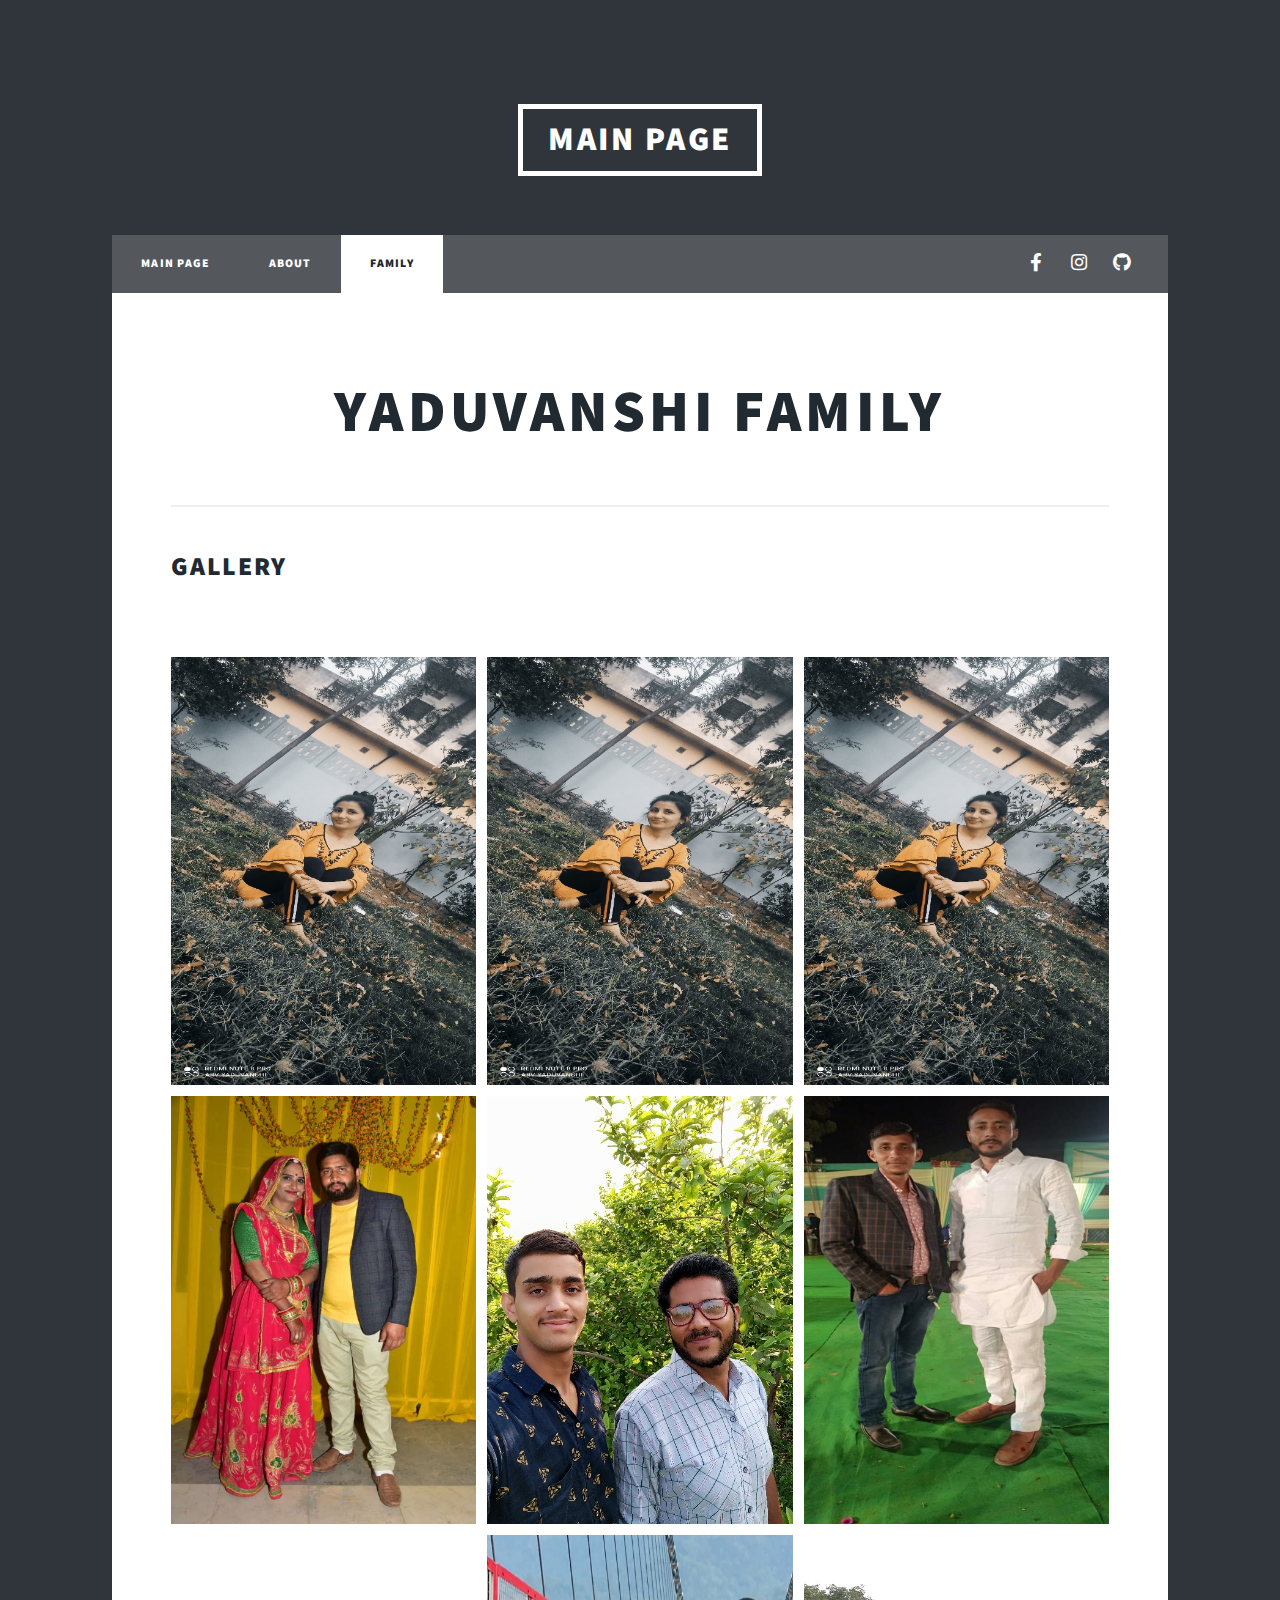
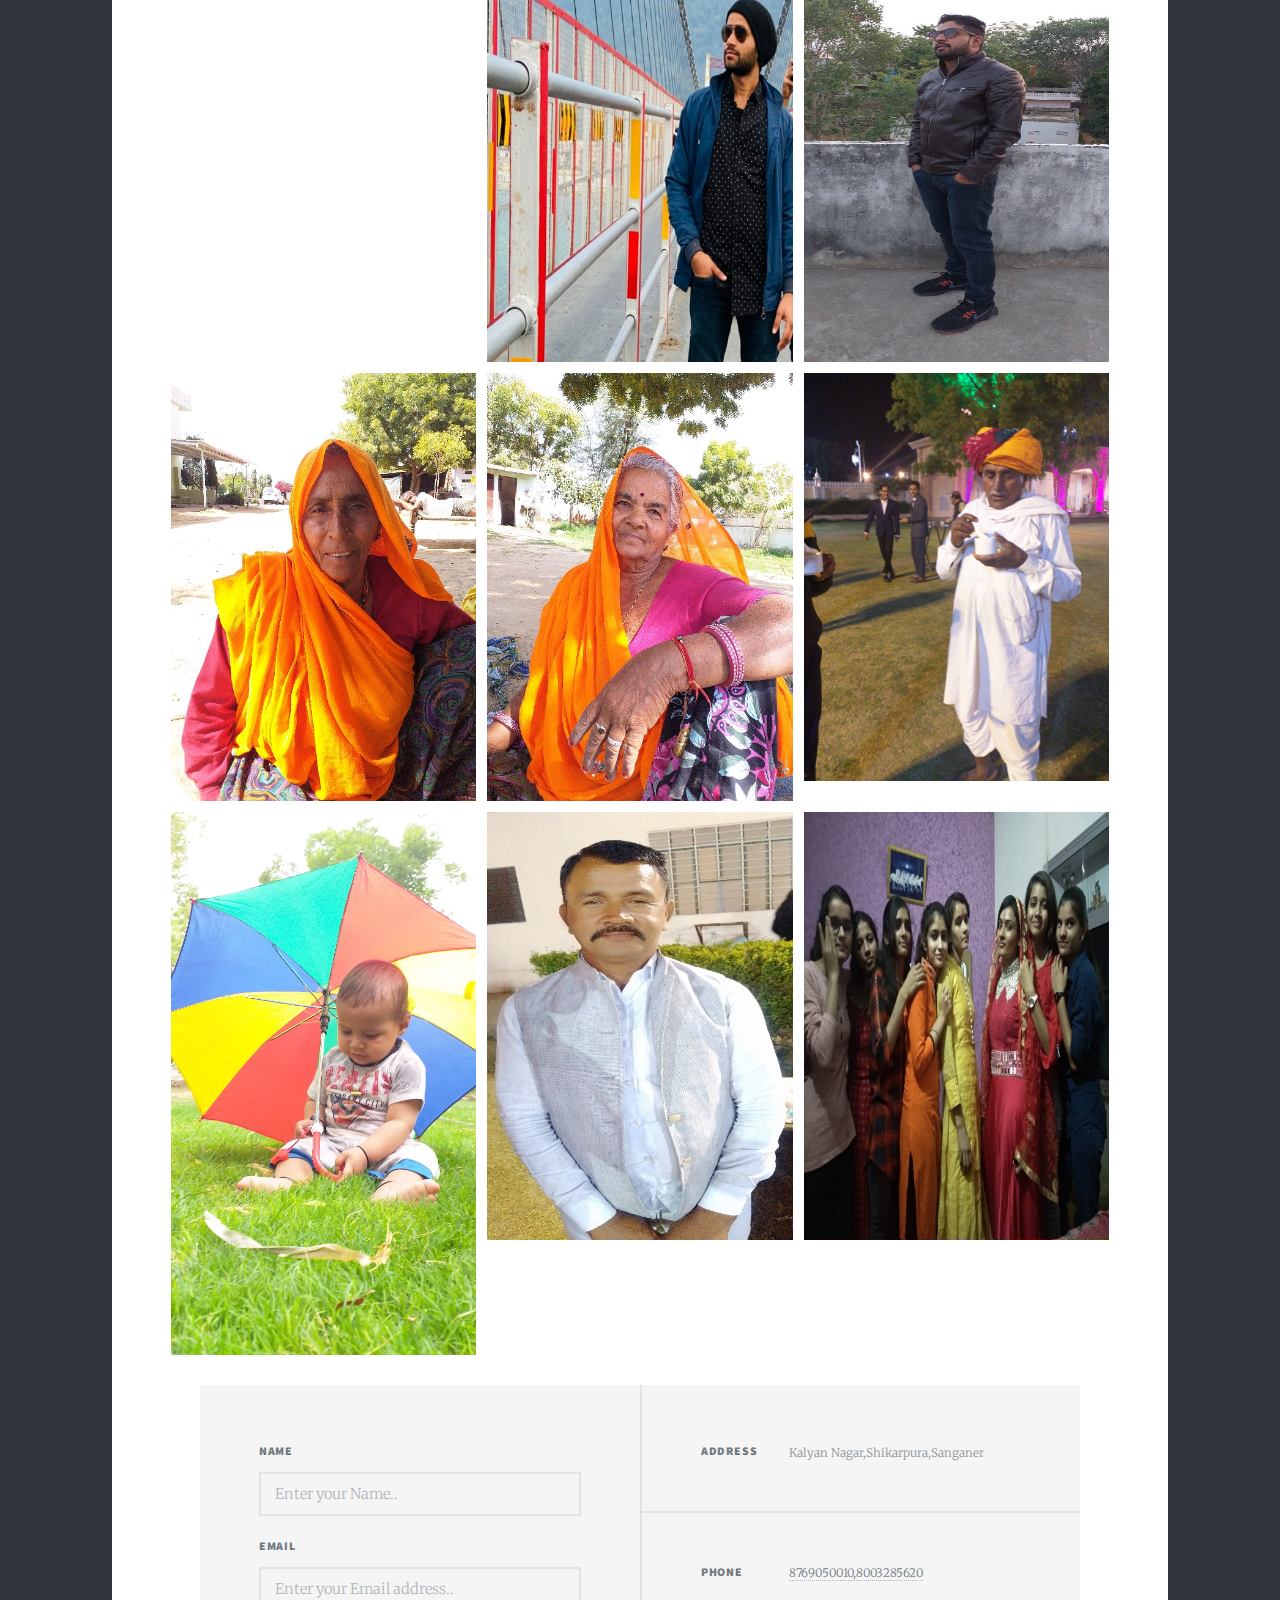
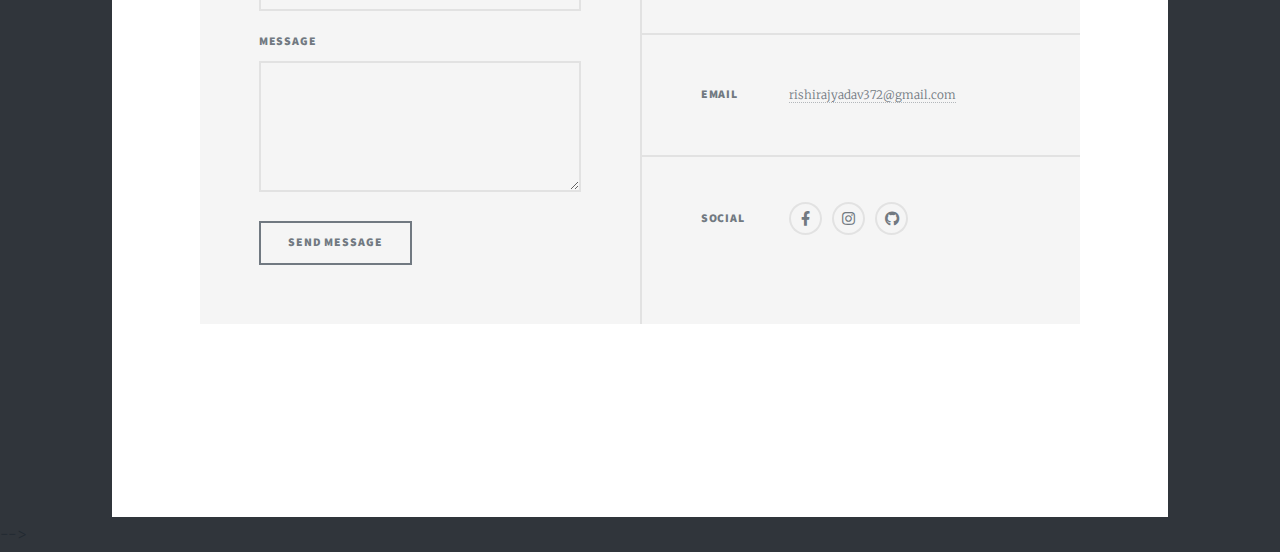
==== commit b0185207: "Update elements.html" ====
--- a/elements.html
+++ b/elements.html
@@ -52,8 +52,8 @@
 									<div class="box alt">
 										<div class="row gtr-50 gtr-uniform">
 											<div class="col-4"><span class="image fit"><img src="images/abcd1.jpg" alt="" /></span></div>
-											<div class="col-4"><span class="image fit"><img src="images/abcd2.jpg" alt="" /></span></div>
-											<div class="col-4" ><span class="image fit"><img src="images/abcd3.jpg" alt=""/></span></div>
+											<div class="col-4"><span class="image fit"><img src="images/abcd1.jpg" alt="" /></span></div>
+											<div class="col-4" ><span class="image fit"><img src="images/abcd1.jpg" alt=""/></span></div>
 											<!-- Break -->
 											<div class="col-4"><span class="image fit"><img src="images/police.jpg" alt="" /></span></div>
 											<div class="col-4"><span class="image fit"><img src="images/sonu_bhaiya.jpg" alt="" /></span></div>
@@ -137,4 +137,4 @@
 			<script src="assets/js/main.js"></script> -->
 
 	</body>
-</html>+</html>
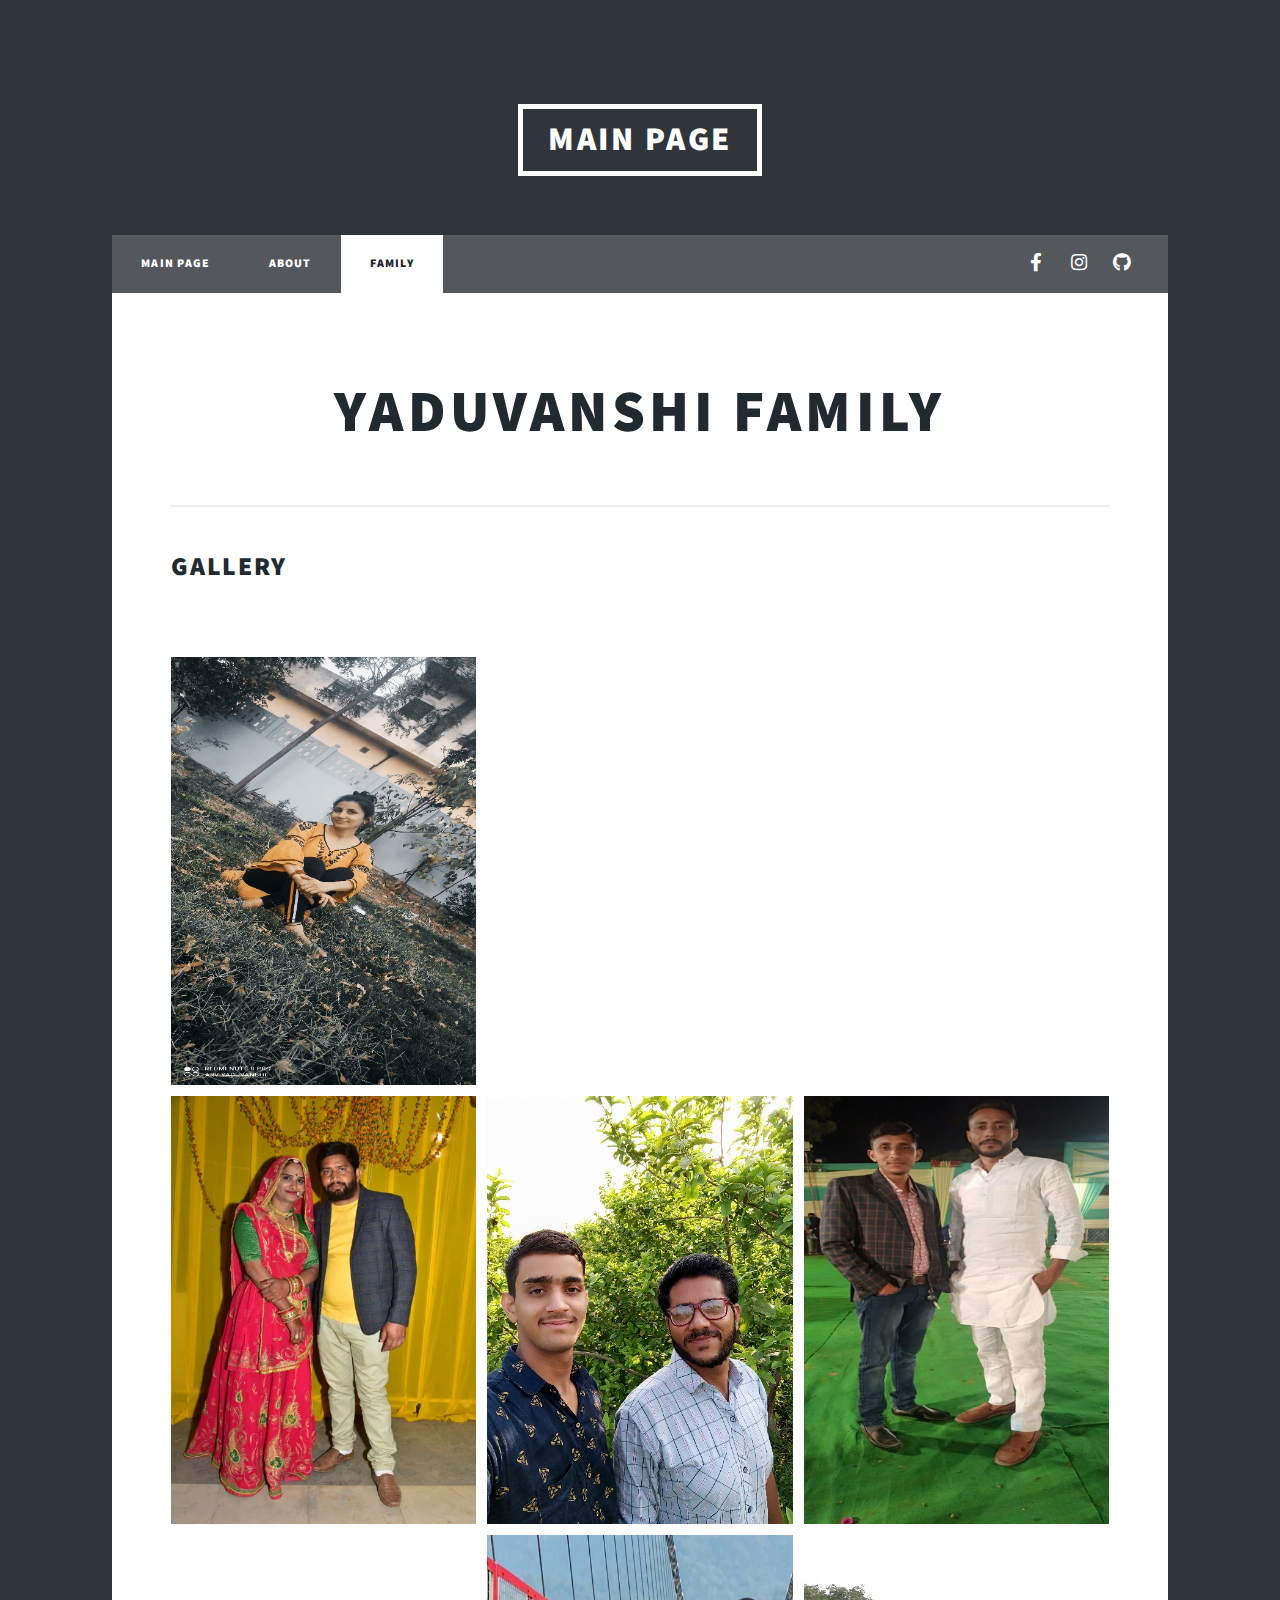
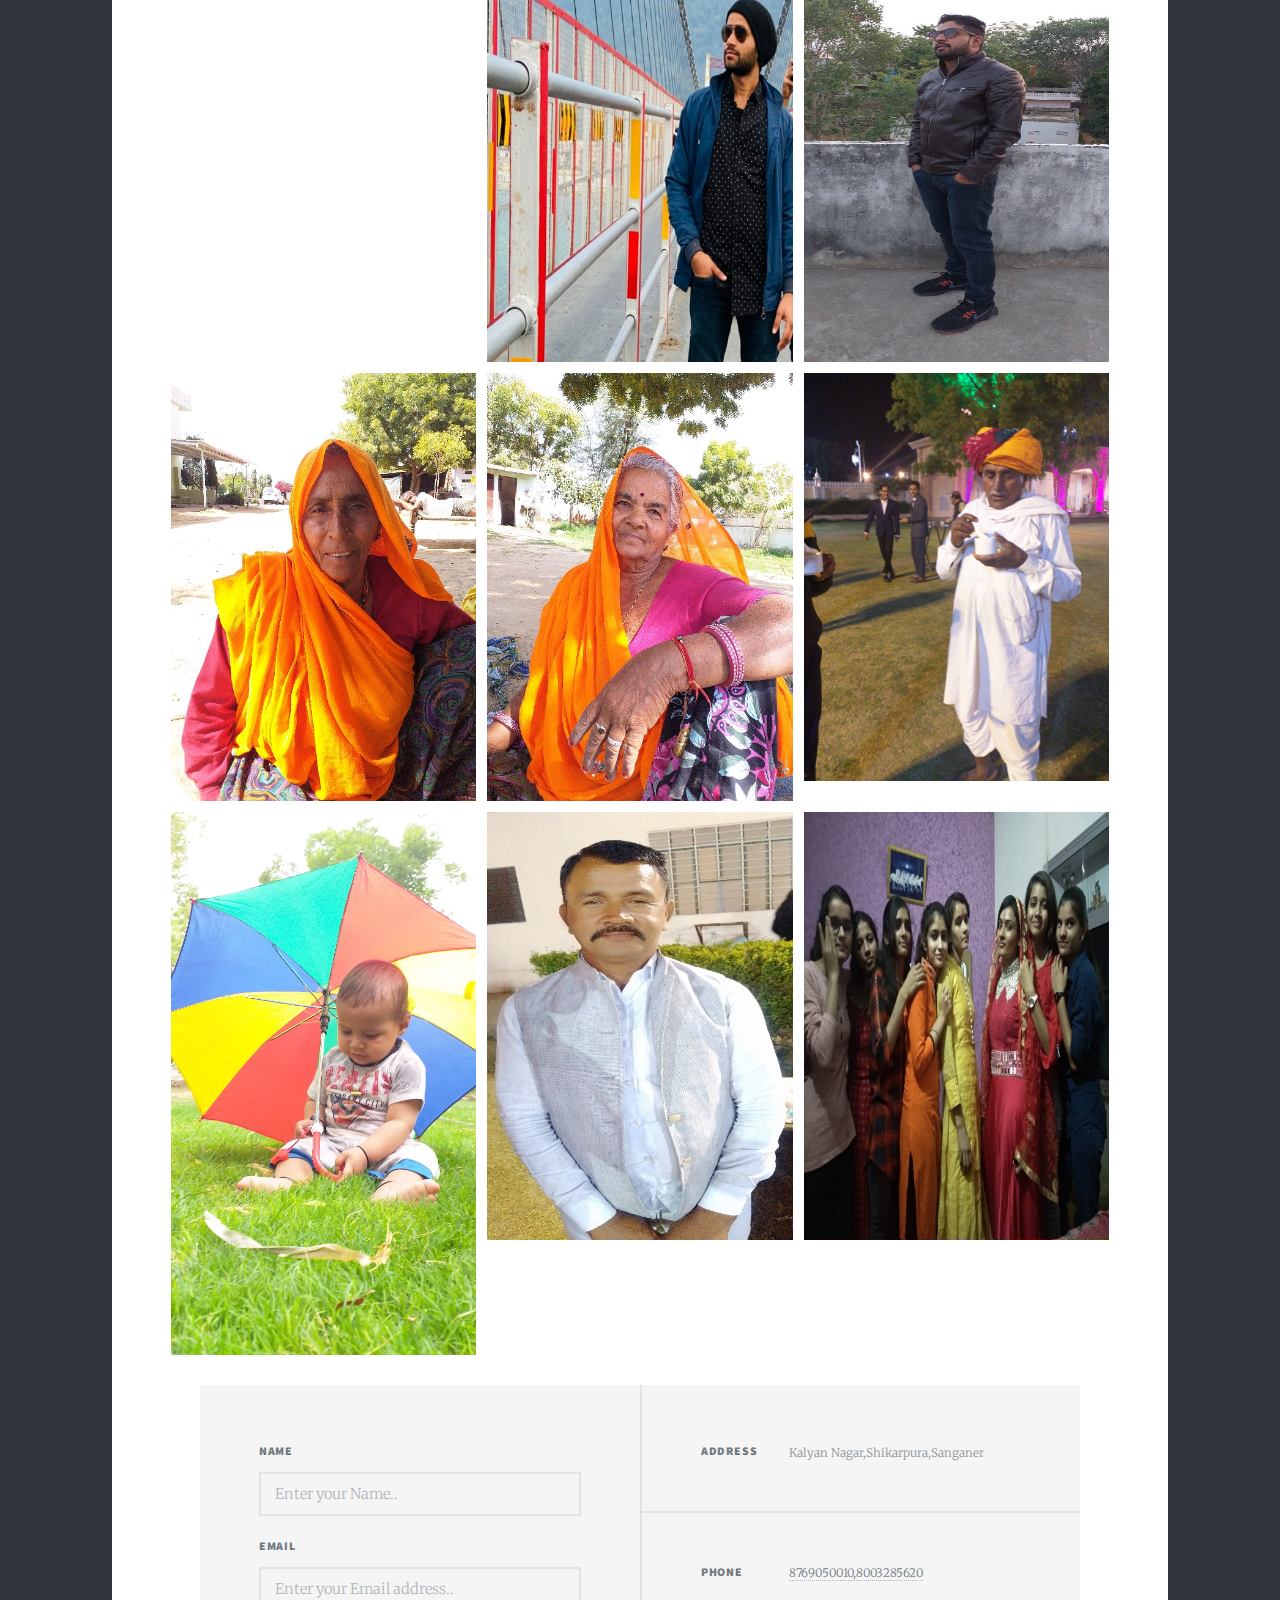
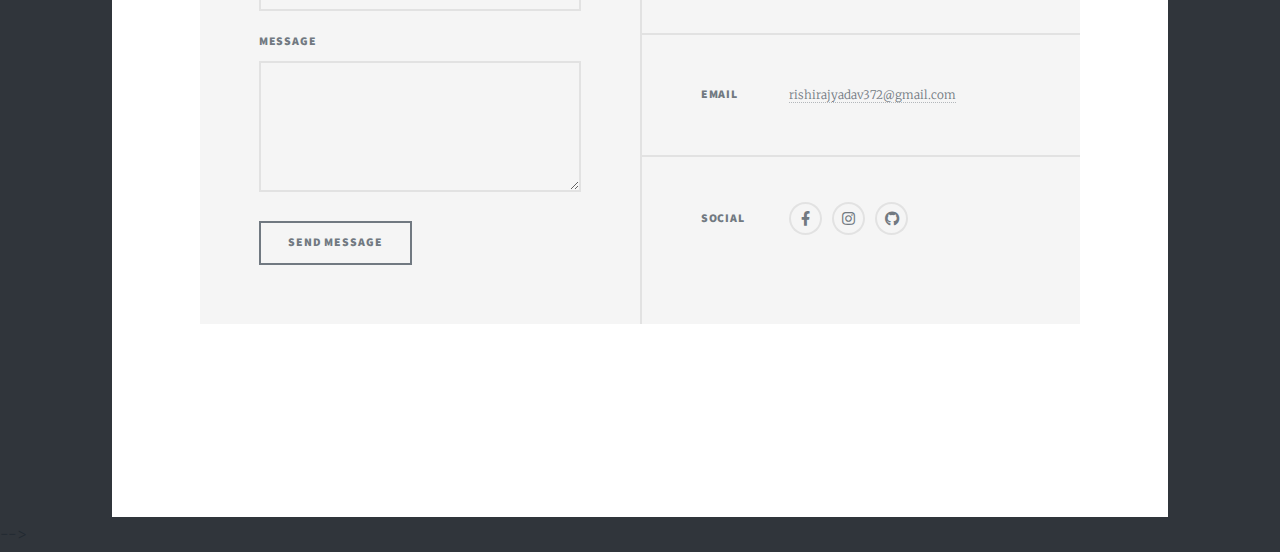
==== commit 0c51a9bd: "Update elements.html" ====
--- a/elements.html
+++ b/elements.html
@@ -52,8 +52,8 @@
 									<div class="box alt">
 										<div class="row gtr-50 gtr-uniform">
 											<div class="col-4"><span class="image fit"><img src="images/abcd1.jpg" alt="" /></span></div>
-											<div class="col-4"><span class="image fit"><img src="images/abcd1.jpg" alt="" /></span></div>
-											<div class="col-4" ><span class="image fit"><img src="images/abcd1.jpg" alt=""/></span></div>
+											<div class="col-4"><span class="image fit"><img src="images/anisha.jpg" alt="" /></span></div>
+											<div class="col-4" ><span class="image fit"><img src="images/arvind.jpg" alt=""/></span></div>
 											<!-- Break -->
 											<div class="col-4"><span class="image fit"><img src="images/police.jpg" alt="" /></span></div>
 											<div class="col-4"><span class="image fit"><img src="images/sonu_bhaiya.jpg" alt="" /></span></div>
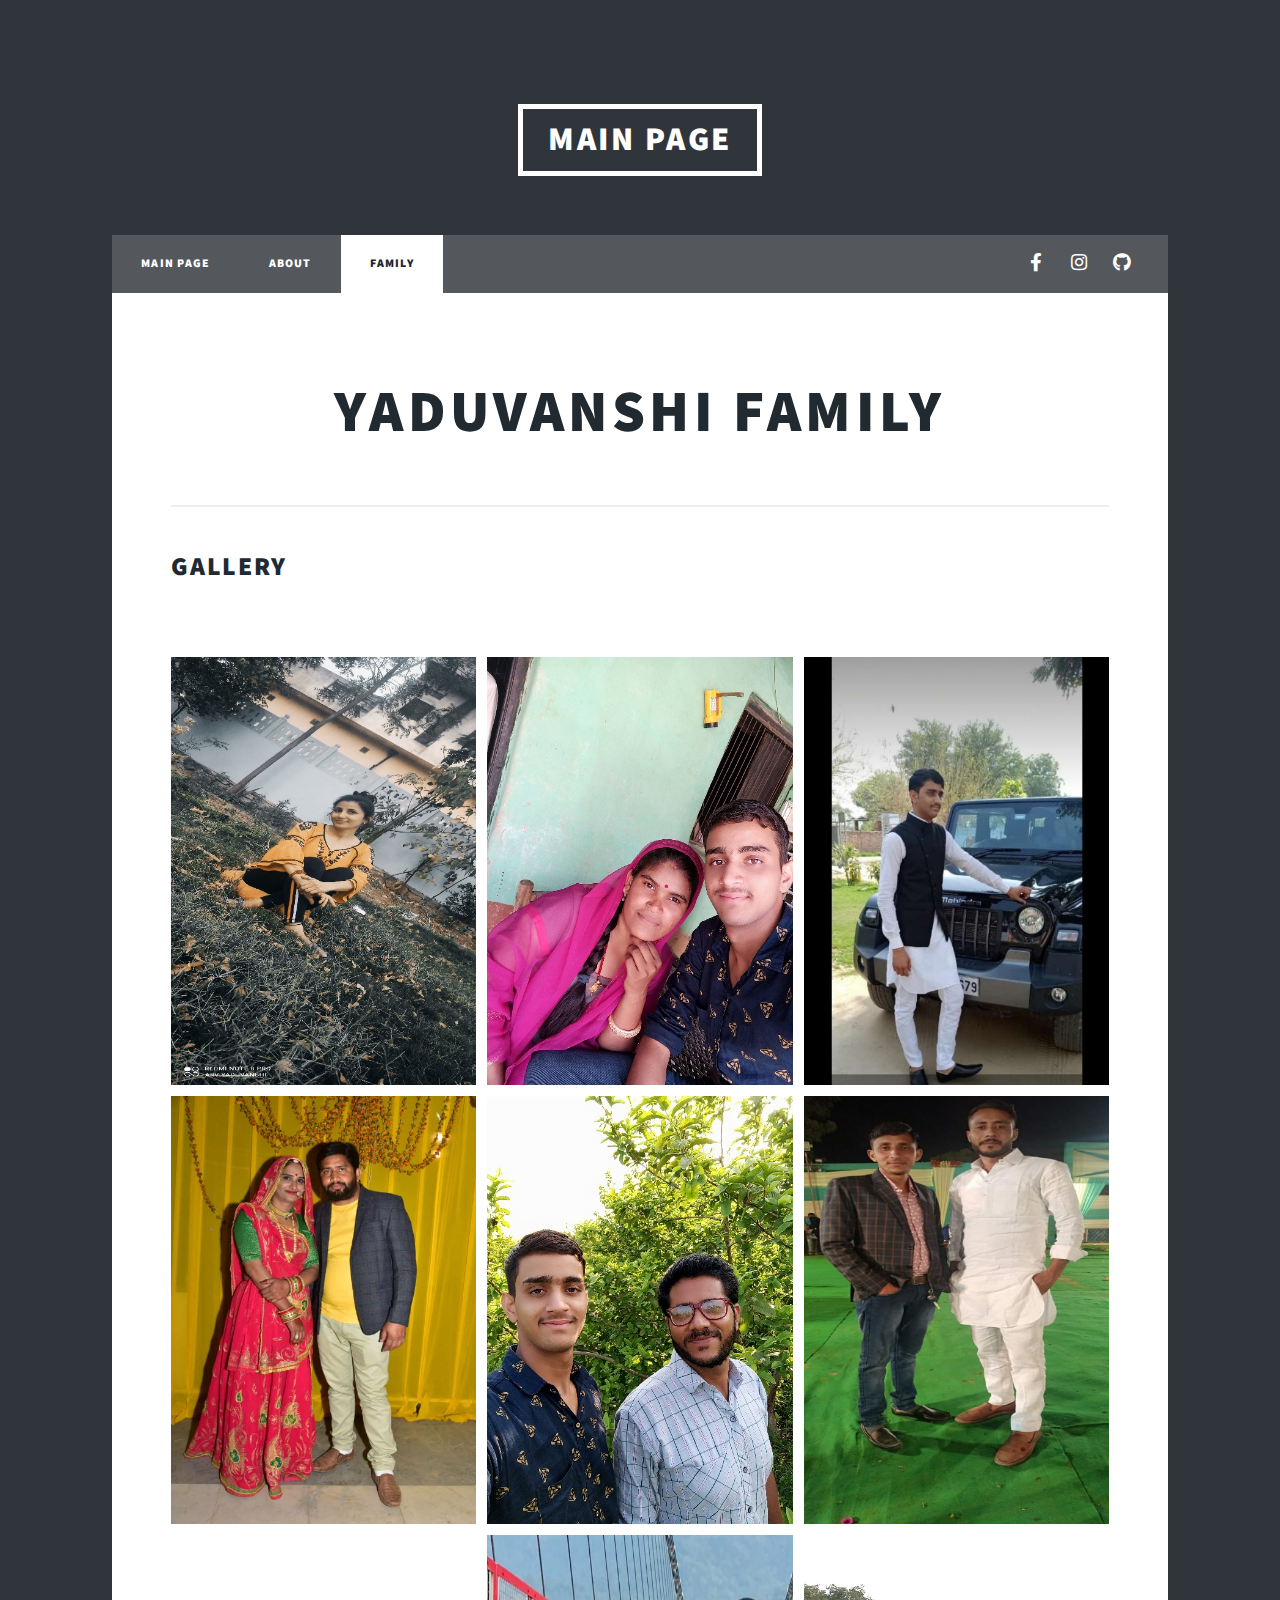
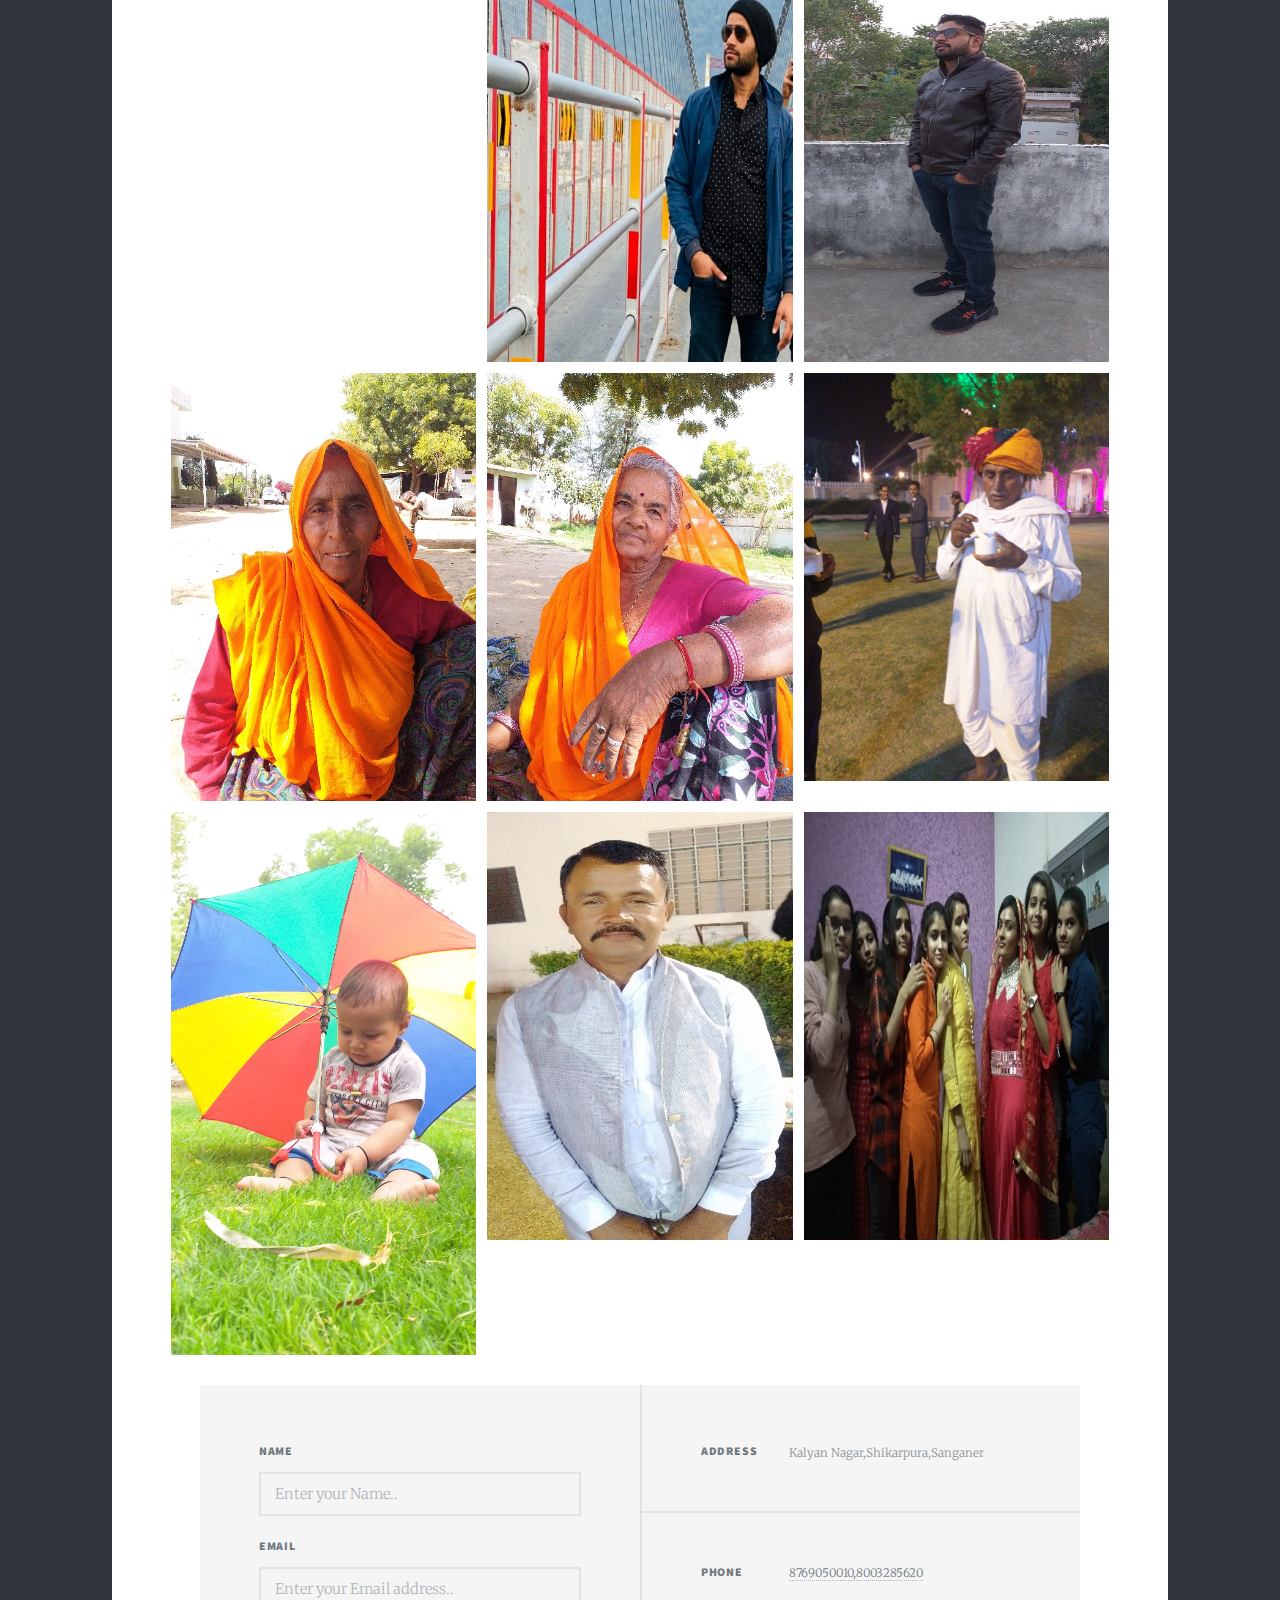
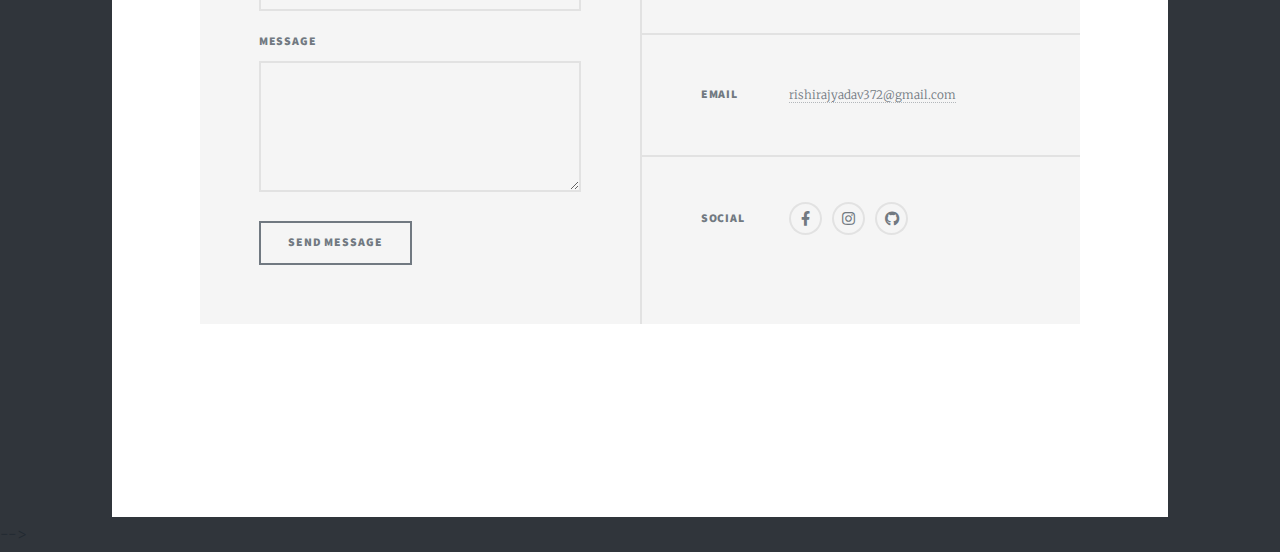
==== commit 37662a80: "Update elements.html" ====
--- a/elements.html
+++ b/elements.html
@@ -52,8 +52,8 @@
 									<div class="box alt">
 										<div class="row gtr-50 gtr-uniform">
 											<div class="col-4"><span class="image fit"><img src="images/abcd1.jpg" alt="" /></span></div>
-											<div class="col-4"><span class="image fit"><img src="images/anisha.jpg" alt="" /></span></div>
-											<div class="col-4" ><span class="image fit"><img src="images/arvind.jpg" alt=""/></span></div>
+											<div class="col-4"><span class="image fit"><img src="images/babhi.jpg" alt="" /></span></div>
+											<div class="col-4" ><span class="image fit"><img src="images/arvind1.jpg" alt=""/></span></div>
 											<!-- Break -->
 											<div class="col-4"><span class="image fit"><img src="images/police.jpg" alt="" /></span></div>
 											<div class="col-4"><span class="image fit"><img src="images/sonu_bhaiya.jpg" alt="" /></span></div>
@@ -134,7 +134,7 @@
 			<script src="assets/js/browser.min.js"></script>
 			<script src="assets/js/breakpoints.min.js"></script>
 			<script src="assets/js/util.js"></script>
-			<script src="assets/js/main.js"></script> -->
+			<script src="assets/js/main.js"></script> --> 
 
 	</body>
 </html>
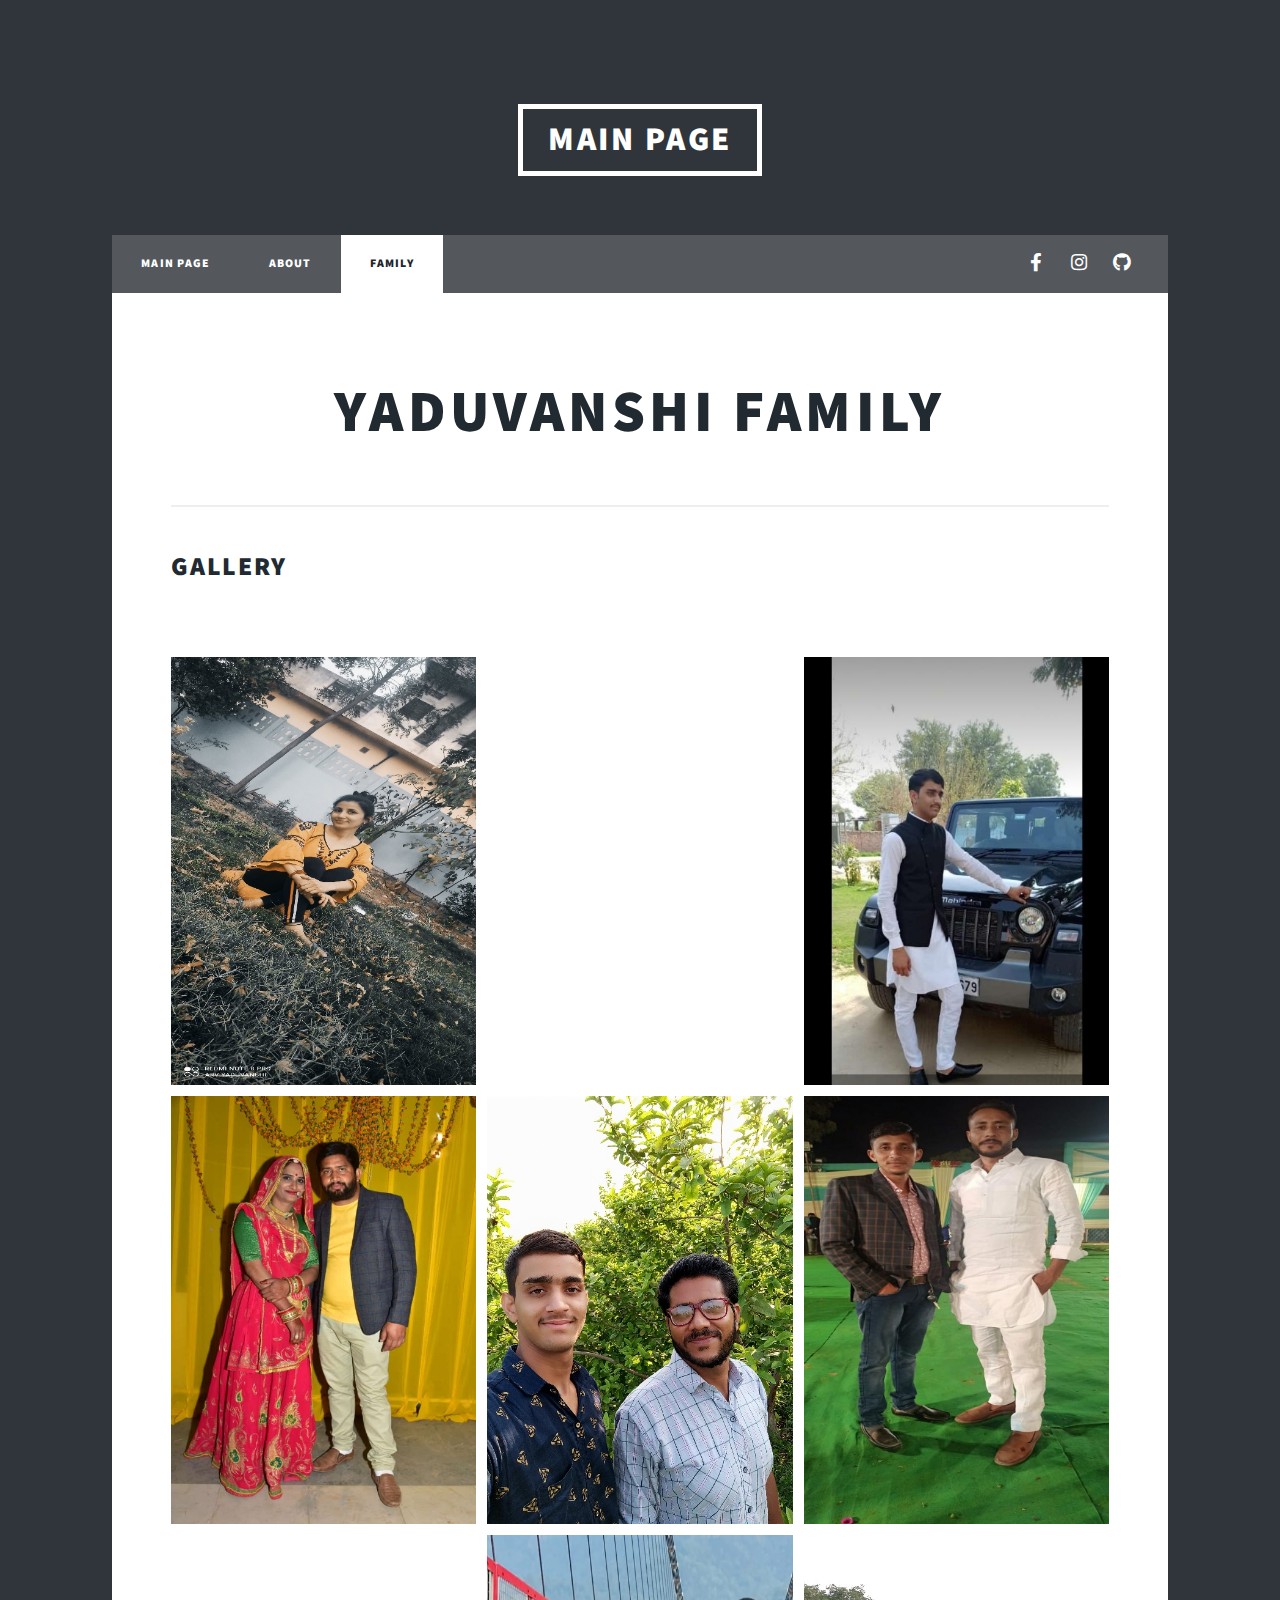
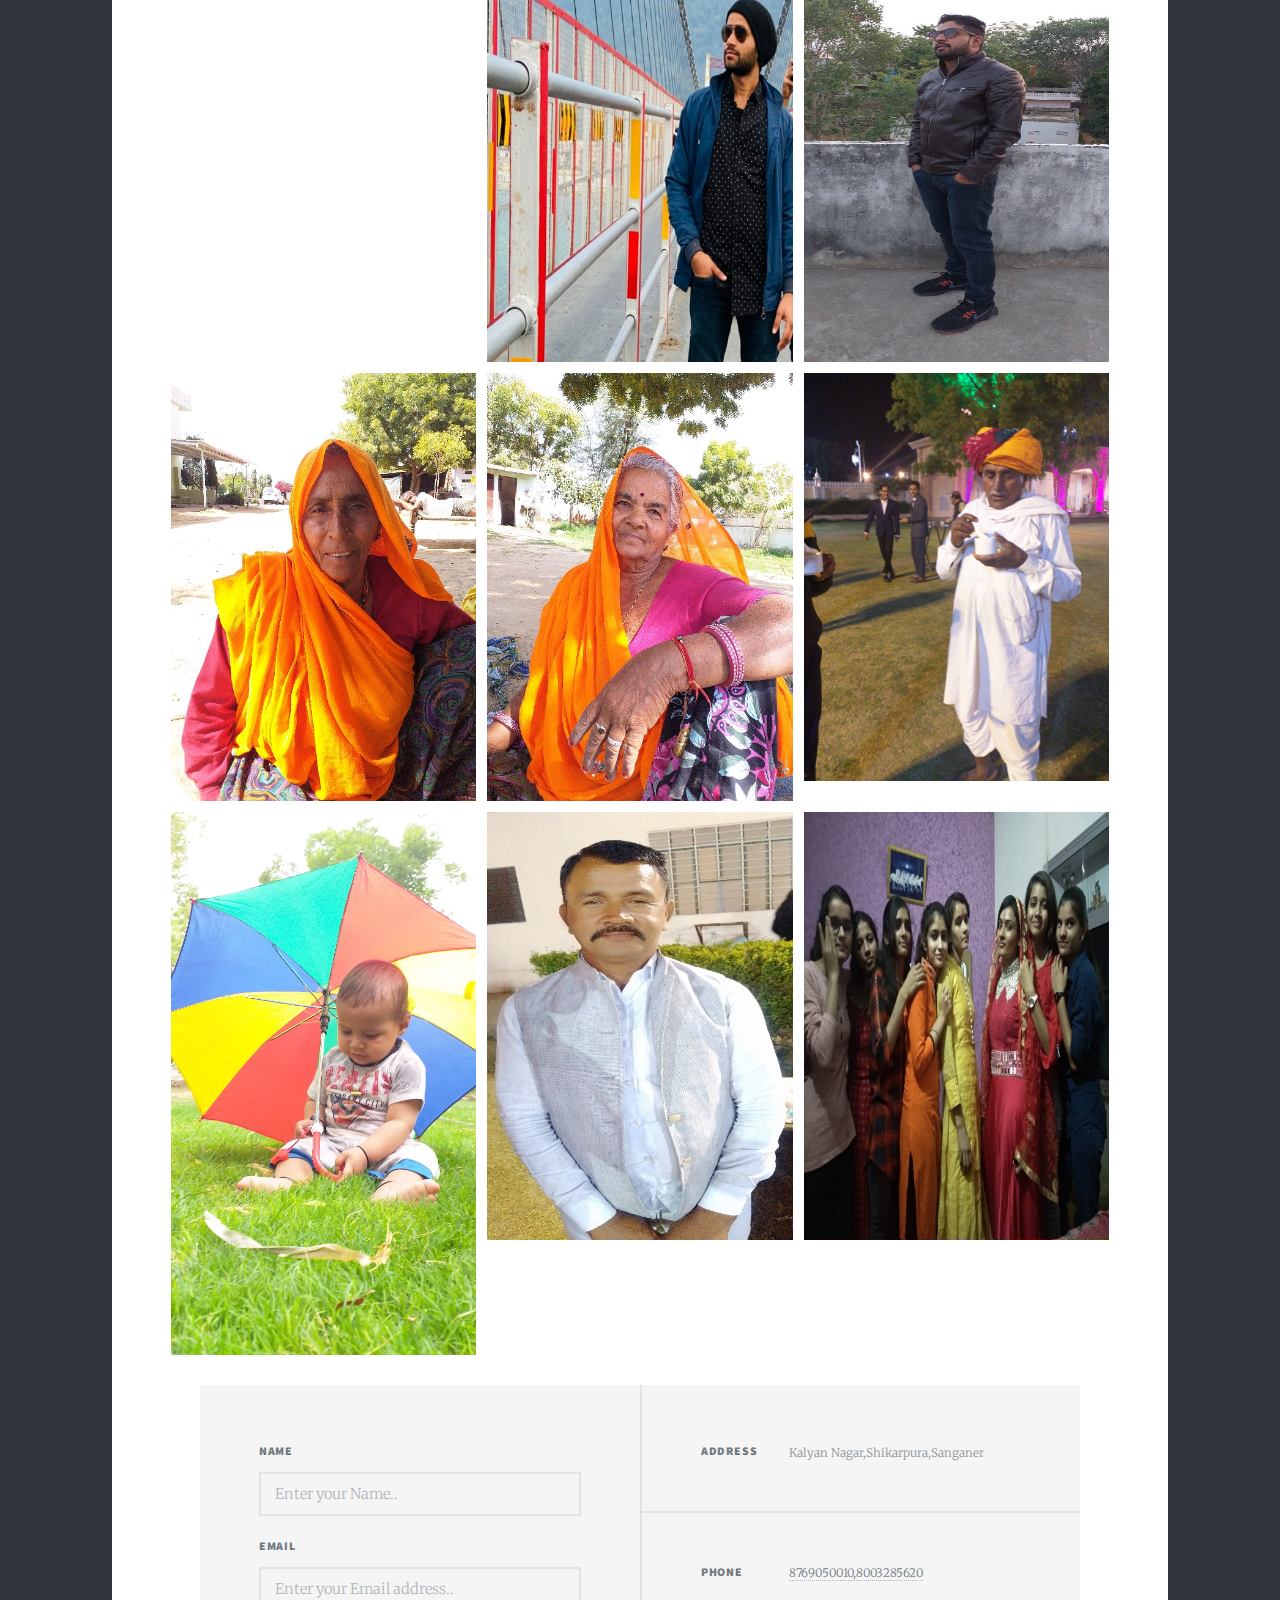
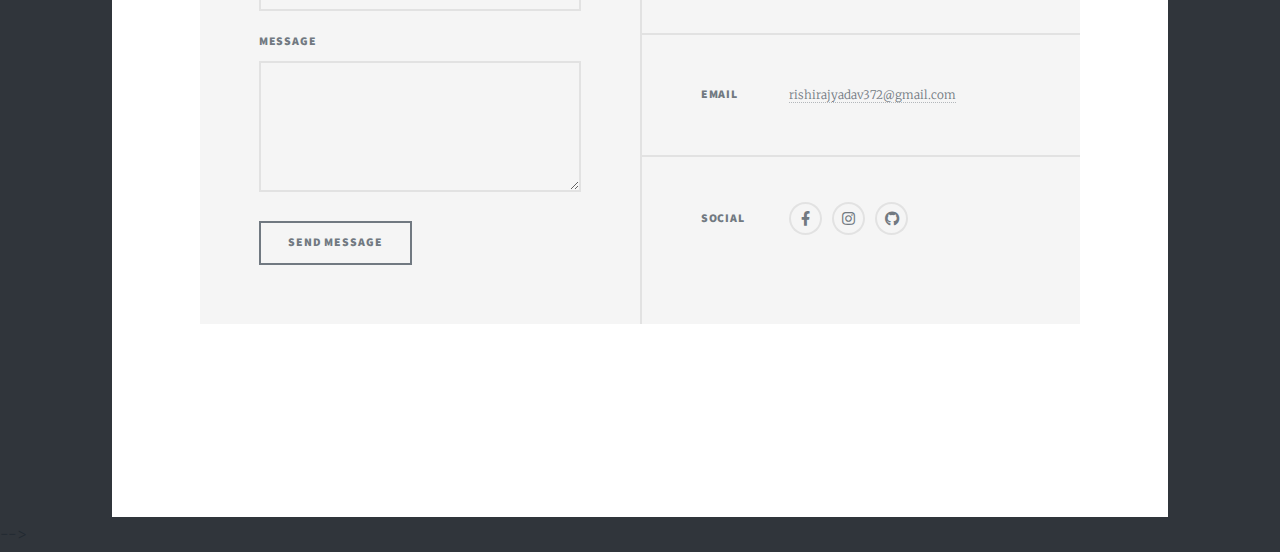
==== commit 3be27e3e: "Update elements.html" ====
--- a/elements.html
+++ b/elements.html
@@ -52,7 +52,7 @@
 									<div class="box alt">
 										<div class="row gtr-50 gtr-uniform">
 											<div class="col-4"><span class="image fit"><img src="images/abcd1.jpg" alt="" /></span></div>
-											<div class="col-4"><span class="image fit"><img src="images/babhi.jpg" alt="" /></span></div>
+											<div class="col-4"><span class="image fit"><img src="images/anisha.JPG" alt="" /></span></div>
 											<div class="col-4" ><span class="image fit"><img src="images/arvind1.jpg" alt=""/></span></div>
 											<!-- Break -->
 											<div class="col-4"><span class="image fit"><img src="images/police.jpg" alt="" /></span></div>
